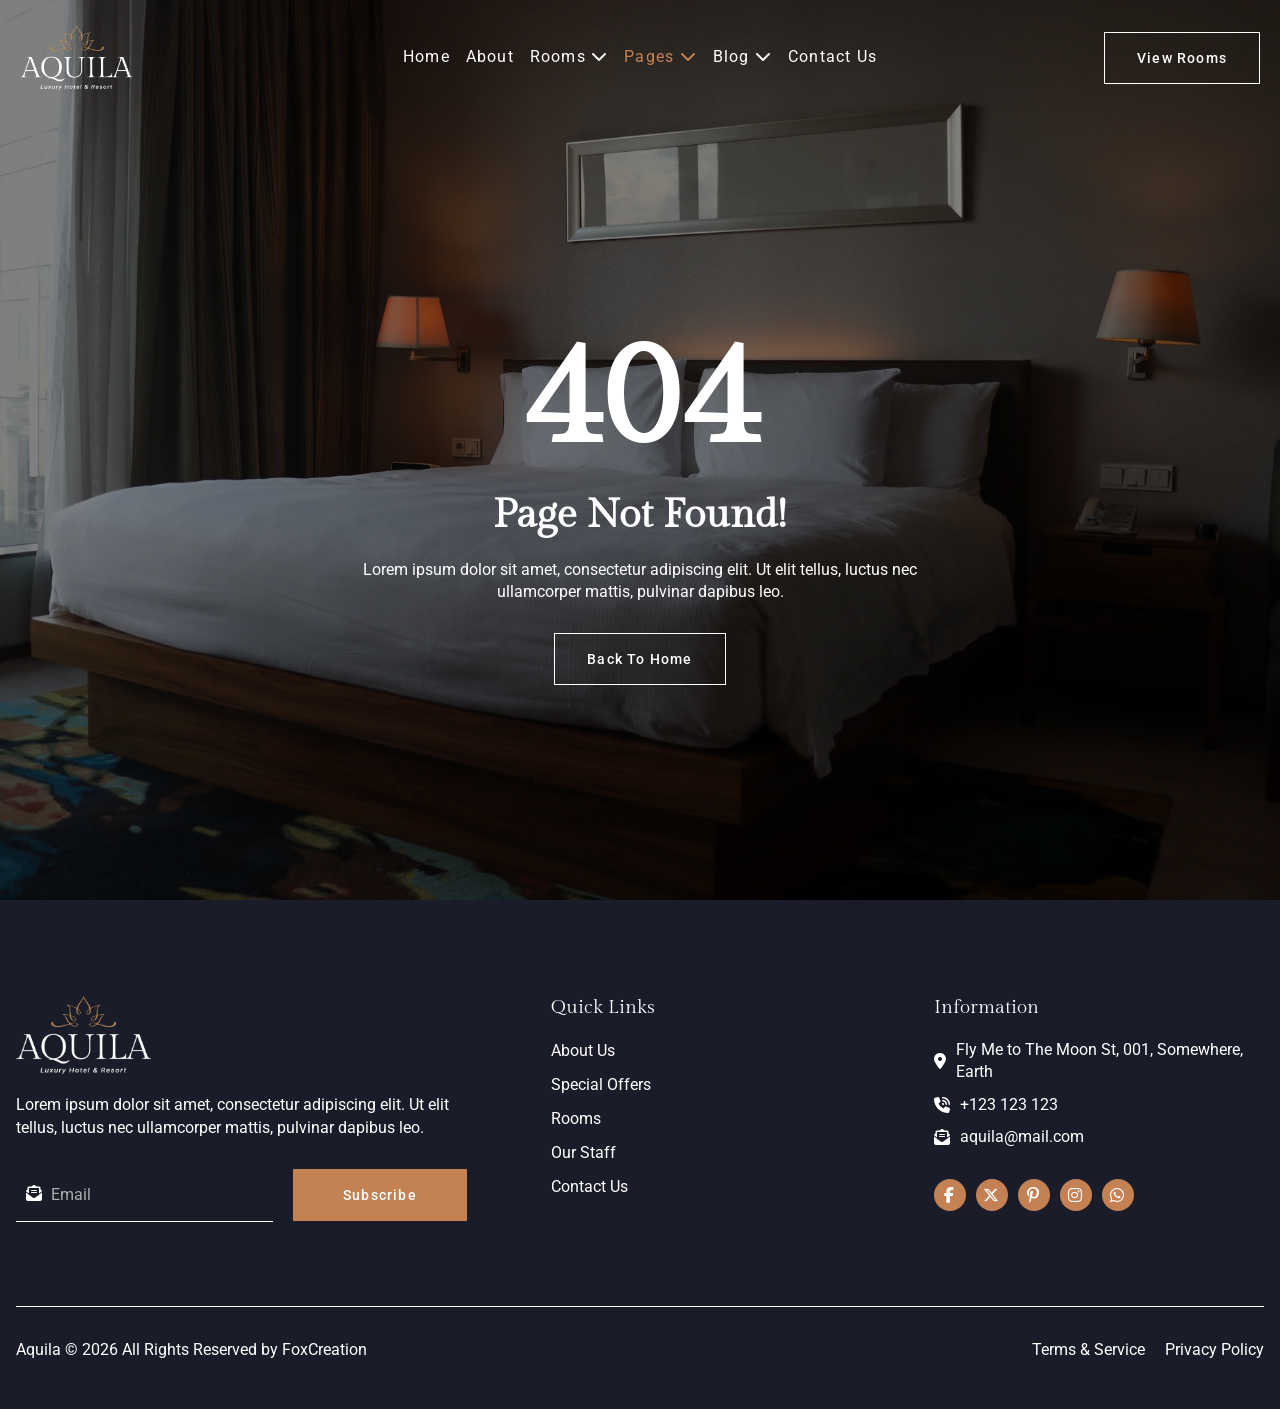
==== 404-page.html @ 5dc143d1 "Initial website baseline" ====
<!DOCTYPE html>
<html lang="en">
<head>
    <meta charset="UTF-8">
    <meta name="viewport" content="width=device-width, initial-scale=1.0">
    <title>404 Page - Aquila - Luxury Hotel & Resort</title>
    <link rel="stylesheet" href="assets/css/main.css">
    <link rel="stylesheet" href="assets/css/responsive.css">
</head>
<body>
    <!-- Header Section -->
    <header>
        <div class="navbar-container">
            <div class="hero-container">
                <nav class="navbar navbar-expand-lg">
                    <div class="navbar-nav-container">
                
                    <!-- Logo Container -->
                    <div class="logo-container">
                        <a class="navbar-brand fw-bold" href="index.html">
                            <img src="assets/images/Logo.webp" alt="Logo" class="img-fluid">
                        </a>
                    </div>
                
                    <!-- Nav Link Container -->
                    <div class="nav-link-container">
                        <div class="collapse navbar-collapse" id="navbarNav">
                            <ul class="navbar-nav mx-auto">
                                <li class="nav-item">
                                    <a class="nav-link" href="index.html">Home</a>
                                </li>
                                <li class="nav-item">
                                    <a class="nav-link" href="about.html">About</a>
                                </li>
                                <li class="nav-item dropdown">
                                    <a class="nav-link dropdown-toggle" href="rooms.html" role="button" data-bs-toggle="dropdown"
                                        aria-expanded="false">
                                        Rooms <i class="fa-solid fa-chevron-down"></i>
                                    </a>
                                    <ul class="dropdown-menu">
                                        <li><a class="dropdown-item" href="rooms.html">Rooms</a></li>
                                        <li><a class="dropdown-item" href="rooms-detail.html">Room Detail</a></li>
                                    </ul>
                                </li>
                                <li class="nav-item dropdown">
                                    <a class="nav-link dropdown-toggle" href="special-offers.html" role="button" data-bs-toggle="dropdown"
                                        aria-expanded="false">
                                        Pages <i class="fa-solid fa-chevron-down"></i>
                                    </a>
                                    <ul class="dropdown-menu">
                                        <li><a class="dropdown-item" href="special-offers.html">Special Offers</a></li>
                                        <li><a class="dropdown-item" href="staff.html">Staff</a></li>
                                        <li><a class="dropdown-item" href="faq.html">FAQs</a></li>
                                        <li><a class="dropdown-item" href="404-page.html">404 Page</a></li>
                                    </ul>
                                </li>
                                <li class="nav-item dropdown">
                                    <a class="nav-link dropdown-toggle" href="blog.html" role="button" data-bs-toggle="dropdown"
                                        aria-expanded="false">
                                        Blog <i class="fa-solid fa-chevron-down"></i>
                                    </a>
                                    <ul class="dropdown-menu">
                                        <li><a class="dropdown-item" href="blog.html">Blog Archive</a></li>
                                        <li><a class="dropdown-item" href="single-post.html">Single Post</a></li>
                                    </ul>
                                </li>
                                <li class="nav-item">
                                    <a class="nav-link" href="contact.html">Contact Us</a>
                                </li>
                            </ul>
                        </div>
                    </div>
            
                    <button class="nav-btn" type="button" data-bs-toggle="collapse" data-bs-target="#navbarNav"
                        aria-controls="navbarNav" aria-expanded="false" aria-label="Toggle navigation">
                        <i class="fa-solid fa-bars-staggered"></i>
                    </button>
                
                    <!-- Navbar Social Container -->
                    <div class="navbar-cta-container">
                        <div>
                            <a href="rooms.html" class="btn btn-outline-primary">View Rooms</a>
                        </div>
                    </div>
                
                    </div>
                </nav>
            </div>
        </div>
    </header>

    <!-- Sidebar Section -->
    <aside>
        <div class="sidebar-overlay"></div>
        <div class="sidebar">
            <div class="sidebar-header">
                <button class="close-btn"><span>X</span></button>
            </div>
            <ul class="sidebar-menu">
                <li><a href="index.html">Home</a></li>
                <li><a href="about.html">About</a></li>
                <li class="sidebar-dropdown">
                    <div class="dropdown-header">
                        <a href="rooms.html">Rooms</a>
                        <button class="sidebar-dropdown-btn"><i class="fa-solid fa-angle-down"></i></button>
                    </div>
                    <ul class="sidebar-dropdown-menu">
                        <li><a href="rooms.html">Rooms</a></li>
                        <li><a href="rooms-detail.html">Room Detail</a></li>
                    </ul>
                </li>         
                        
                <li class="sidebar-dropdown">
                    <div class="dropdown-header">
                        <a href="special-offers.html">Pages</a>
                        <button class="sidebar-dropdown-btn"><i class="fa-solid fa-angle-down"></i></button>
                    </div>
                    <ul class="sidebar-dropdown-menu">
                        <li><a href="special-offers.html">Special Offers</a></li>
                        <li><a href="staff.html">Staff</a></li>
                        <li><a href="faq.html">FAQs</a></li>
                        <li><a href="404-page.html">404 Page</a></li>
                    </ul>
                </li>
                <li class="sidebar-dropdown">
                    <div class="dropdown-header">
                        <a href="blog.html">Blog</a>
                        <button class="sidebar-dropdown-btn"><i class="fa-solid fa-angle-down"></i></button>
                    </div>
                    <ul class="sidebar-dropdown-menu">
                        <li><a href="blog.html">Blog Archive</a></li>
                        <li><a href="single-post.html">Single Post</a></li>
                    </ul>
                </li>
                <li class="below-dropdown"><a href="contact.html">Contact Us</a></li>
            </ul>
        </div>
    </aside>

    <!-- Main Section -->
    <main>
        <!-- Banner 404 Section -->
        <section class="section banner-notfound">
            <div class="hero-container">
                <div class="notfound-content-container">
                    <span class="notfound-content-title">
                        404
                    </span>
                    <h2>Page Not Found!</h2>
                    <p class="notfound-content-description">
                        Lorem ipsum dolor sit amet, consectetur adipiscing elit. Ut elit tellus, luctus nec ullamcorper mattis, pulvinar dapibus leo.
                    </p>
                    <div>
                        <a href="index.html" class="btn btn-outline-primary">
                            Back To Home
                        </a>
                    </div>
                </div>
            </div>
        </section>
    </main>

    <!-- Footer Section -->
    <footer>
        <section class="section footer-container">
            <div class="hero-container">
                <div class="d-flex flex-column gspace-2">
                    <div class="footer-content-grid">
                        <div class="footer-title-container">
                            <div class="image-container footer-logo">
                                <img src="assets/images/Logo.webp" alt="Logo">
                            </div>
                            <p class="accent-primary">Lorem ipsum dolor sit amet, consectetur adipiscing elit. Ut elit tellus, luctus nec ullamcorper mattis, pulvinar dapibus leo.</p>
                            <div id="newsletter-success" class="alert success hidden">
                                <span class="check-icon"><i class="fa-solid fa-2xl fa-check"></i></span>
                                <p class="text-center">Thank you! Form submitted successfully.</p>
                            </div>
                        
                            <div id="newsletter-error" class="alert error hidden">
                                <span class="cross-icon"><i class="fa-solid fa-2xl fa-xmark"></i></span>
                                <p class="text-center">Oops! Form submission failed. Please try again.</p>
                            </div>
                            <form id="newsletter-form" action="https://aquila.foxcreation.net/assets/php/submit-newsletter.php" class="form" method="post">
                                <div class="input-wrapper">
                                    <i class="input-icon fa-solid fa-envelope-open-text"></i>
                                    <input type="email" id="newsletter" placeholder="Email">
                                </div>
                                <button type="submit" class="btn btn-accent btn-white-hover">Subscribe</button>
                            </form>
                        </div>

                        <div class="footer-quick-links-container">
                            <h4>Quick Links</h4>
                            <ul class="footer-list">
                                <li><a href="about.html" class="footer-quick-links">About Us</a></li>
                                <li><a href="special-offers.html" class="footer-quick-links">Special Offers</a></li>
                                <li><a href="rooms.html" class="footer-quick-links">Rooms</a></li>
                                <li><a href="staff.html" class="footer-quick-links">Our Staff</a></li>
                                <li><a href="contact.html" class="footer-quick-links">Contact Us</a></li>
                            </ul>
                        </div>

                        <div class="footer-information-container">
                            <h4>Information</h4>
                            <ul class="footer-list">
                                <li>
                                    <div class="footer-info-item">
                                        <i class="fa-solid fa-location-dot footer-info-icon"></i>
                                        <p class="footer-info-text">Fly Me to The Moon St, 001, Somewhere, Earth</p>
                                    </div>
                                </li>
                                <li>
                                    <div class="footer-info-item">
                                        <i class="fa-solid fa-phone-volume footer-info-icon"></i>
                                        <p class="footer-info-text">+123 123 123</p>
                                    </div>
                                </li>
                                <li>
                                    <div class="footer-info-item">
                                        <i class="fa-solid fa-envelope-open-text footer-info-icon"></i>
                                        <p class="footer-info-text">aquila@mail.com</p>
                                    </div>
                                </li>
                            </ul>
                            <div class="d-flex flex-row align-items-center gspace-1">
                                <a href="https://www.facebook.com" class="footer-icon">
                                    <i class="fa-brands fa-facebook-f"></i>
                                </a>
                                <a href="https://x.com" class="footer-icon">
                                    <i class="fa-brands fa-x-twitter"></i>
                                </a>
                                <a href="https://www.pinterest.com" class="footer-icon">
                                    <i class="fa-brands fa-pinterest-p"></i>
                                </a>
                                <a href="https://www.instagram.com" class="footer-icon">
                                    <i class="fa-brands fa-instagram"></i>
                                </a>
                                <a href="https://www.whatsapp.com" class="footer-icon">
                                    <i class="fa-brands fa-whatsapp"></i>
                                </a>
                            </div>
                        </div>
                    </div>
                    <div class="footer-copyright-container">
                        <span class="copyright-text">
                            Aquila © <span id="copyright-year"></span> All Rights Reserved by FoxCreation
                        </span>
                        <div class="d-flex flex-row gspace-2 align-items-center justify-content-end">
                            <a href="contact.html" class="legalink-text">
                                Terms & Service
                            </a>
                            <a href="contact.html" class="legalink-text">
                                Privacy Policy
                            </a>
                        </div>
                    </div>
                </div>
            </div>
        </section>
    </footer>

    <!-- Script -->
    <script src="assets/js/vendor/jquery.min.js"></script>
    <script src="assets/js/vendor/bootstrap.bundle.min.js"></script>
    <script src="assets/js/vendor/flatpickr.min.js"></script>
    <script src="assets/js/vendor/swiper-bundle.min.js"></script>
    <script src="assets/js/vendor/odometer.js"></script>
    <script src="assets/js/vendor/isotope.pkgd.min.js"></script>
    <script src="assets/js/vendor/fslightbox.js"></script>
    <script src="assets/js/submit-form.js"></script>
    <script src="assets/js/swiper-script.js"></script>
    <script src="assets/js/swiper-script.js"></script>
    <script src="assets/js/script.js"></script>
</body>
</html>
---- assets/css/main.css ----
/*==============================================================================
[Master Stylesheet]

Project:        Aquila - Luxury Hotel & Resort
Version:        1.0
Primary use:    Main Website Stylesheet
Description:    Aquila is a modern and elegant HTML5 Bootstrap template specially designed for luxury hotels, resorts, and hospitality businesses.
                It is perfectly suitable for hotels, beachfront resorts, villas, boutique hotels, holiday accommodations, spa & wellness resorts, travel lodges, and premium hospitality services.
==============================================================================*/

/*==============================================================================
[Table of Contents]

/* 01. Import Vendor
/* 02. Keyframes Animation
/* 03. Global Settings
/* 04. Base Style
/* 05. Base Section
/* 06. Hero Container
/* 07. Button Style
/* 08. Card Style
/* 09. Color Style
/* 10. Image Style
/* 11. Header Style
/* 12. Sidebar Style
/* 13. Footer Style
/* 14. Form Style
/* 15. Heading Style
/* 16. Banner Style
/* 17. About Style
/* 18. Service Style
/* 19. Rooms Style
/* 20. Booking CTA Style
/* 21. Offering Style
/* 22. Rating Style
/* 23. Gallery Style
/* 24. FAQs Style
/* 25. Testimonial Style
/* 26. Team Style
/* 27. Notfound Style
/* 28. Blog Post Style
/* 29. Contact Style
/* 30. Accordion Style
/* 31. Icon Style
/* 32. Animation Style
/* 33. Custom List Style
/* 34. Map Style
/* 35. Spacing Style

==============================================================================*/

/*==============================================================================
[Color Glossary]

Primary Colors:
    --primary: #FFFFFF              (White - Used for: text on dark backgrounds, cards, headers)
    --secondary: #000000            (Black - Used for: headings, text, primary elements)
    
Accent Colors:
    --accent-color: #C38154         (Copper Rose - Used for: buttons, icons, highlights, hover states)
    --accent-color-2: #1B1C29       (Dark Navy - Used for: dark sections, overlays, premium feel)
    --accent-color-3: #ADADAD       (Gray - Used for: borders, disabled states, subtle elements)
    --accent-color-4: #ECECEC       (Light Gray - Used for: backgrounds, separators, input borders)
    --accent-color-transparent: #FFFFFF00   (Transparent - Used for: initial states, overlays)
    
Text Colors:
    --text-color: #282828           (Dark Gray - Used for: body text, descriptions, paragraphs)
    
Overlay Colors:
    --accent-sidebar-overlay: #33333380     (Dark with opacity - Used for: sidebar overlay, modal backgrounds)

Usage Examples:
    - Hero sections: --secondary background with --primary text
    - Content sections: --primary background with --text-color text
    - Buttons: --accent-color background with --primary text
    - Cards: --primary background with --secondary headings
    - Dark sections: --accent-color-2 background with --primary text
    - Icons: --accent-color for primary icons
    - Borders: --accent-color-4 for light borders
    
Color Combinations:
    - Luxury Feel: --accent-color-2 + --accent-color + --primary
    - Clean & Modern: --primary + --secondary + --accent-color
    - Premium Dark: --accent-color-2 + --accent-color
    - Light & Airy: --primary + --accent-color-4 + --text-color

==============================================================================*/

/*==============================================================================
[Typography System]

Font Families:
    --font-family-1: "Gilda Display", sans-serif      (Used for: headings, titles, elegant text)
    --font-family-2: "Roboto", sans-serif             (Used for: body text, paragraphs, UI elements)

Heading Scale:
    h1: 3rem (48px)         - Weight: 600 - Line Height: 1.2em - Usage: Main page titles, hero headings
    h2: 2.5rem (40px)       - Weight: 600 - Line Height: 1.2em - Usage: Section titles, major headings
    h3: 1.5rem (24px)       - Weight: 500 - Line Height: 1.2em - Usage: Card titles, subsection headings
    h4: 1.2rem (19.2px)     - Weight: 500 - Line Height: 1.2em - Usage: Content headings, service titles
    h5: 1.125rem (18px)     - Weight: 500 - Line Height: 1.2em - Usage: Small headings, labels
    h6: 0.938rem (15px)     - Weight: 500 - Line Height: 1.2em - Usage: Minor headings, captions

Body Text:
    p: 1rem (16px)          - Weight: 400 - Line Height: 1.4em - Color: --text-color

Links & Buttons:
    a, button: 0.875rem (14px) - Weight: 500 - Letter Spacing: 1.2px - Transform: capitalize

Font Weight Scale:
    400 - Regular (Body text, descriptions)
    500 - Medium (Headings, important text)
    600 - Semi-Bold (Main titles, emphasis)

Usage Guidelines:
    - Use Gilda Display for all headings to maintain elegant, luxury feel
    - Use Roboto for all body text and UI elements for readability
    - Maintain consistent letter-spacing (1.2px) for buttons and links
    - Keep line-height at 1.2em for headings, 1.4-1.6em for body text

==============================================================================*/

/*==============================================================================
[Animation System]

Animation Variables:
    --animation-normal: 1.25s       (Used for: standard transitions, hover effects)
    --animation-slow: 2s            (Used for: slow reveals, large elements)
    --animation-fast: 0.75s         (Used for: quick interactions, button feedback)

Standard Transitions:
    - Buttons: all 0.3s ease
    - Images: transform 0.5s ease
    - Cards: all 0.3s ease, box-shadow 0.3s ease
    - Overlays: opacity 0.3s ease

Animation Classes:
    .animation-box                    - Initial state for scroll animations

Keyframe Animations:
    @keyframes load                 - Progress bar animation
    @keyframes ripple               - Ripple effect for interactive elements
    @keyframes fadeRoom             - Fade in animation for room listings
    @keyframes fade-in             - Fade in animation for interactive elements
    @keyframes fade-up             - Fade uo animation for interactive elements
    @keyframes fade-down             - Fade down animation for interactive elements
    @keyframes fade-left             - Fade keft animation for interactive elements
    @keyframes fade-ritght             - Fade right animation for interactive elements

Usage Guidelines:
    - Use 0.3s for most hover/focus states
    - Use 0.5s for image zoom effects
    - Use animation variables for consistent timing
    - Apply ease timing function for smooth transitions

==============================================================================*/

/*==============================================================================
[Typography Guide]

Font Families:
    --font-family-heading: "Marcellus", sans-serif
        Usage: All headings (h1-h6), buttons, navigation
    
    --font-family-text: "Catamaran", sans-serif
        Usage: Body text, paragraphs, descriptions
    
    --font-family-highlight: "Playfair Display", sans-serif
        Usage: Decorative text, special highlights

Heading Sizes (Desktop):
    h1: 84px / 1em line-height / 600 weight
    h2: 54px / 1em line-height / 500 weight
    h3: 28px / 1em line-height / 500 weight
    h4: 22px / 1em line-height / 500 weight
    h5: 20px / 1em line-height / 600 weight
    h6: 16px / 1em line-height / 500 weight (uppercase)

Body Text:
    p: 16px / 1.4em line-height / 400 weight
    
Links & Buttons:
    a, button, .btn: 16px / 1em line-height / 400 weight (uppercase)

Notes:
    - All headings use Marcellus font family
    - Body text uses Catamaran font family
    - Line heights are optimized for readability
    - Heading sizes decrease by approximately 0.3-0.4em per level
==============================================================================*/

/*==============================================================================
[Animation Timing]

This section contains global variables for controlling animation duration
and delay. Use these variables to keep animation timing consistent across
the project and easy to adjust from a single place.

--anim-duration-fast   : Fast animation duration (for micro-interactions).
--anim-duration-normal : Standard animation duration (default transition).
--anim-duration-slow   : Slow animation duration (dramatic effects / entrances).

--anim-delay-none : No delay before the animation starts.
--anim-delay-sm   : Short delay before the animation runs.
--anim-delay-md   : Medium delay for staggered or sequential effects.

--anim-duration-fast: 0.8s;
--anim-duration-normal: 1.1s;
--anim-duration-slow: 1.6s;

--anim-delay-none: 0s;
--anim-delay-sm: 0.25s;
--anim-delay-md: 0.45s;

==============================================================================*/

/* === 01. Import Vendor  === */

@import url('fonts.css');
@import url('vendor/bootstrap.min.css');
@import url('vendor/fontawesome.css');
@import url('vendor/brands.css');
@import url('vendor/regular.css');
@import url('vendor/solid.css');
@import url('vendor/odometer-theme-default.css');
@import url('vendor/flatpickr.min.css');
@import url('vendor/swiper-bundle.min.css');

/* === 02. Keyframes Animation === */

@property --progress {
    syntax: '<integer>';
    inherits: true;
    initial-value: 0;
}

@keyframes load {
    to {
        --progress: var(var(--value))
    }
}

@keyframes ripple {
    from {
        opacity: 1;
        transform: scale3d(1, 1, 1);
        transform-origin: center;
        border-width: 0px;
    }

    to {
        opacity: 0;
        transform: scale3d(1.7, 1.7, 1.8);
        transform-origin: center;
        border-width: 13px;
    }
}

@media (prefers-reduced-motion: reduce) {
    .animation-box { 
        animation: none !important;
        opacity: 1 !important; 
        transform: none !important; 
    }
}

@keyframes fadeRoom{
    from{ opacity: 0; transform: translateY(10px); }
    to{ opacity: 1; transform: translateY(0); }
}

/* keyframes Animation */
@keyframes fade-in   { 
    from {opacity:0;} to {opacity:1;} 
}
@keyframes fade-up   { 
    from {opacity:0; transform:translateY(80px);} to {opacity:1; transform:translateY(0);} 
}
@keyframes fade-down { 
    from {opacity:0; transform:translateY(-80px);} to {opacity:1; transform:translateY(0);} 
}
@keyframes fade-left { 
    from {opacity:0; transform:translateX(-120px);} to {opacity:1; transform:translateX(0);} 
}
@keyframes fade-right{ 
    from {opacity:0; transform:translateX(120px);} to {opacity:1; transform:translateX(0);} 
}

/* === 03. Global Settings === */

:root{
    /* Color Variable */
    --primary: #FFFFFF;
    --secondary: #000000;
    --text-color: #282828;
    --accent-color: #C38154;
    --accent-color-2: #1B1C29;
    --accent-color-3: #ADADAD;
    --accent-color-4: #ECECEC;
    --accent-color-transparent: #FFFFFF00;
    --accent-sidebar-overlay: #33333380;
    /* Font Variable */
    --font-family-1: "Gilda Display", sans-serif;
    --font-family-2: "Roboto", sans-serif;

    /* Animation Duration Preset */
    --anim-duration-fast: 0.8s;
    --anim-duration-normal: 1.1s;
    --anim-duration-slow: 1.6s;

    /* Animation Delay Preset */
    --anim-delay-none: 0s;
    --anim-delay-sm: 0.25s;
    --anim-delay-md: 0.45s;
}

/* === 04. Base Style === */

body{
    font-family: var(--font-family-2);
    color: var(--secondary);
}

h1{
    font-family: var(--font-family-1);
    font-size: 3rem;
    font-weight: 600;
    text-transform: capitalize;
    line-height: 1.2em;
}

h2{
    font-family: var(--font-family-1);
    font-size: 2.5rem;
    font-weight: 600;
    text-transform: capitalize;
    line-height: 1.2em;
}

h3{
    font-family: var(--font-family-1);
    font-size: 1.5rem;
    font-weight: 500;
    line-height: 1.2em;
}

h4{
    font-family: var(--font-family-1);
    font-size: 1.2rem;
    font-weight: 500;
    line-height: 1.2em;
}

h5{
    font-family: var(--font-family-1);
    font-size: 1.125rem;
    font-weight: 500;
    line-height: 1.2em;
}

h6{
    font-size: 0.938rem;
    font-weight: 500;
    line-height: 1.2em;
}

h1, h2, h3, h4, h5, h6{
    font-family: var(--font-family-1);
    margin-bottom: 0px;
}

p{
    font-family: var(--font-family-2);
    font-size: 1rem;
    font-weight: 400;
    line-height: 1.4em;
    margin-bottom: 10px;
    color: var(--text-color);
}

button, a{
    font-size: 0.875rem;
    font-weight: 500;
    line-height: 1em;
    text-transform: capitalize;
    letter-spacing: 1.2px;
    text-decoration: none;
}

ul{
    list-style: none;
}

/* === 05. Base Section === */

.section{
    padding: 6em 1em 3em 1em;
}

.section-py-medium{
    padding: 3em 1em 3em 1em;
}

.section-pb-large{
    padding: 3em 1em 6em 1em;
}

.section-py-large{
    padding: 6em 1em 6em 1em;
}

.section-content-spacer{
    height: 14px;
}
/* === 06. Hero Container === */

.hero-container{
    max-width: 1280px;
    margin-left: auto;
    margin-right: auto;
    width: 100%;
}

/* === 07. Button Style === */

.btn{
    font-size: 0.875rem;
    font-weight: 500;
    text-transform: capitalize;
    line-height: 1em;
    letter-spacing: 1.2px;
    font-family: var(--font-family-2);
    border-radius: 0px;
    padding: 18px 32px 18px 32px;
    transition: all 0.3s;
}

.btn-accent{
    border: solid 1px var(--accent-color);
    color: var(--primary);
    background-color: var(--accent-color);
}

.btn-accent:hover{
    border: solid 1px var(--secondary);
    color: var(--primary);
    background-color: var(--secondary);
}

.btn-accent.btn-white-hover:hover{
    background-color: var(--primary);
    color: var(--secondary);
    border: solid 1px var(--primary);
}

.btn-outline-primary{
    border: solid 1px var(--primary);
    color: var(--primary);
    background-color: var(--accent-color-transparent);
}

.btn-outline-primary:hover{
    border: solid 1px var(--primary);
    color: var(--secondary);
    background-color: var(--primary);
}

.btn-outline-rounded{
    border: 1px solid var(--primary);
    background-color: transparent;
    color: var(--primary);
    padding: 20px 20px 20px 20px;
    border-radius: 50%;
    font-size: 1.25rem;
}

.btn-outline-rounded:hover{
    border: 1px solid var(--primary);
    color: var(--primary);
}

/* === 08. Card Style === */

.card{
    border-radius: 0px;
}

.card-service{
    display: flex;
    flex-direction: column;
    border: none;
    background-color: var(--primary);
    padding: 20px 20px 20px 20px;
    transition: all 0.6s ease;
    width: 100%;
    height: 100%;
    position: relative;
    overflow: hidden;
    z-index: 1;
}

.card-service::before{
    content: "";
    position: absolute;
    top: 0;
    left: -101%;
    height: 100%;
    width: 100%;
    background-size: 101% 101%;
    -webkit-transition: all .6s ease;
    transition: all .6s ease;
}

.card-service:hover{
    background-color: var(--accent-color);
}

.card-service:hover::before{
    left: 0;
}

.card-service i{
    font-size: 40px;
    color: var(--accent-color);
    margin-bottom: 13px;
}

.card-service:hover i{
    color: var(--primary);
}

.card-service:hover h4{
    color: var(--primary);
}

.card-reservation{
    background-color: var(--accent-color-2);
    color: var(--primary);
    display: flex;
    flex-direction: column;
    gap: 20px 20px;
    padding: 2em 2em 2em 2em;
}

.card-faq-info{
    width: 30%;
    height: 100%;
    background-color: var(--accent-color-2);
    color: var(--primary);
    display: flex;
    flex-direction: column;
    gap: 20px 20px;
    padding: 2em 2em 2em 2em;
}

.card-contact-form{
    background-color: var(--accent-color-2);
    color: var(--primary);
    padding: 2em 2em 2em 2em;
    display: flex;
    flex-direction: column;
    gap: 20px 20px;
}

/* === 09. Color Style === */

.bg-accent-color-2{
    background-color: var(--accent-color-2);
}

.accent-primary{
    color: var(--primary);
}

.accent-color{
    color: var(--accent-color);
}

/* === 10. Image Style === */

.image-container{
    position: relative;
    z-index: 1;
}

.image-container img{
    max-width: 100%;
    height: auto;
    object-fit: cover;
    object-position: center center;
}

.image-container .about-content-container{
    display: flex;
    flex-direction: column;
    gap: 20px;
}

.image-container .about-img{
    width: 100%;
    height: 875px;
}

.image-container .signature-img{
    width: 30%;
    max-width: 100%;
    height: auto;
}

.about-philosophy-image{
    display: flex;
    flex-direction: column;
    justify-content: center;
}

.about-philosophy-image img{
    width: 800px;
    height: 550px;
    margin-left: auto;
    margin-right: auto;
}

.about-value-image{
    display: flex;
    flex-direction: column;
    justify-content: center;
}

.about-value-image img{
    width: 800px;
    height: 550px;
    margin-left: auto;
    margin-right: auto;
}

.room-image,
.room-detail {
    display: none;
    animation: fadeRoom 0.3s ease;
}

.room-image.active,
.room-detail.active {
    display: block;
}

.room-image img{
    width: 100%;
    height: 550px;
}

.room-detail-image img{
    width: 100%;
}

.gallery-image{
    position: relative;
    overflow: hidden;
    background-color: var(--secondary);
}

.gallery-image img{
    width: 100%;
    aspect-ratio: auto 800 / 422;
    height: 300px;
    opacity: 1;
    transition: 0.5s ease;
}

.gallery-image:hover img{
    opacity: 0.7;
}

.gallery-image.gallery-image-tall img{
    height: 620px;
}

.gallery-image.gallery-image-half-tall img{
    height: 400px;
}

.gallery-image.gallery-image-short img{
    height: 200px;
}

.gallery-image.gallery-image-short-wide img{
    width: 800px;
}

.testimonial-image img{
    width: 60px;
    height: auto;
    border-radius: 50%;
}

.blog-image img{
    height: 300px;
}

.post-image img{
    width: 100%;
    height: 400px;
}

.footer-logo img{
    max-width: 30%;
}

/* === 11. Header Style === */

.navbar-container {
    padding: 20px 20px 0px 20px;
    position: absolute;
    top: 0;
    left: 50%;
    width: 100%;
    transform: translateX(-50%);
    z-index: 10;
}

.navbar{
    background-color: transparent;
    border-radius: 20px 20px 20px 20px;
    position: relative;
    padding: 0px;
    z-index: 1;
}

.navbar-nav-container{
    display: flex;
    flex-direction: row;
    align-items: center;
    justify-content: space-between;
    width: 100%;
}

.navbar-nav{
    flex-wrap: wrap;
    justify-content: center;
}

.navbar .logo-container{
    width: 15%;
    display: flex;
    flex-direction: column;
    justify-content: center;
}

.navbar .logo-container img{
    max-width: 70%;
}

.navbar .nav-link-container{
    width: 75%;
    display: flex;
    flex-direction: column;
    justify-content: center;
    align-items: center;
}

.nav-link{
    font-family: var(--font-family-2);
    font-size: 1rem;
    font-weight: 400;
    line-height: 1.4em;
    text-transform: capitalize;
    color: var(--primary);
    padding: 15px 15px 15px 15px;
}

.nav-link:hover{
    color: var(--accent-color);
}

.nav-link:focus,
.nav-link.active,
.navbar-nav .nav-link.show{
    color: var(--accent-color) !important;
}

.dropdown-menu {
    background-color: var(--primary);
    color: var(--secondary);
    border-radius: 0;
    border: none;
    padding: 10px 0px 10px 0px;
    overflow: hidden;
    margin-top: 1.125em !important;
    border-radius: 0px;
    min-width: 240px;
    -webkit-box-shadow: 0 10px 30px 0 rgba(45, 45, 45, .2);
    box-shadow: 0 10px 30px 0 rgba(45, 45, 45, .2);
}

.dropdown-item{
    background-color: var(--primary);
    font-family: var(--font-family-2);
    font-size: 1rem;
    font-weight: 400;
    line-height: 1.4em;
    text-transform: capitalize;
    color: var(--secondary);
    transition: all 300ms;
    padding: 15px 30px 15px 30px;
}

.dropdown-item:hover,
.dropdown-item.active{
    background-color: var(--primary);
    color: var(--accent-color);
}

.dropdown-toggle::after {
    display: none !important;
}

.navbar-cta-container{
    width: 15%;
    display: flex;
    flex-direction: column;
    justify-content: center;
    align-items: flex-end;
}

.nav-btn{
    display: none;
    padding: 16px 16px;
    background-color: var(--accent-color);
    color: var(--primary);
    box-shadow: none;
    transition: all 300ms ease;
    border: none;
    border-radius: 0px 0px 0px 0px;
    box-shadow: none;
    font-size: 18px;
}

.nav-btn:hover{
    background-color: var(--primary);
    color: var(--accent-color);
}

/* === 12. Sidebar Style === */


.sidebar-overlay{
    position: fixed;
    top: 0;
    left: -100%;
    width: 100%;
    height: 100vh;
    background: var(--accent-sidebar-overlay);
    transition: left 0.4s ease-in-out;
    z-index: 10;
}

.sidebar-overlay.active{
    left: 0;
}

.sidebar {
    position: fixed;
    top: 0;
    left: -300px;
    width: 300px;
    height: 100%;
    background: var(--primary);
    color: var(--secondary);
    transition: transform 0.4s ease-in-out;
    z-index: 1000;
    overflow-y: auto;
    max-height: 100vh;
    padding: 0px 16px 0px 5px;
}

.sidebar.active{
    transform: translateX(300px);
}

.sidebar-header {
    display: flex;
    justify-content: flex-end;
    align-items: center;
    padding: 20px 20px 20px 20px;
}

.sidebar-header .logo {
    width: 75%;
}

.close-btn {
    display: inline-block;
    justify-content: center;
    background-color: var(--accent-color);
    border-radius: 8px 8px 8px 8px;
    color: var(--primary);
    font-weight: 600;
    position: relative;
    font-family: var(--font-family-2);
    font-size: 1rem;
    font-weight: 400;
    line-height: 1.4em;
    cursor: pointer;
    padding: 8px 18px;
    transition: all 300ms;
    border: none;
    outline: none;
}

.close-btn:hover{
    background-color: var(--primary);
    color: var(--accent-color);
}

.sidebar-menu {
    list-style: none;
    padding: 0;
    margin-top: 20px;
}

.sidebar-menu li {
    padding: 10px 15px 10px 15px;
}

.sidebar-menu a {
    color: var(--secondary);
    text-decoration: none;
    display: block;
    border-radius: 5px;
    transition: 0.3s;
    font-family: var(--font-family-2);
    text-transform: capitalize;
    font-size: 1rem;
    font-weight: 400;
    line-height: 1.4em;
    letter-spacing: normal;
    letter-spacing: 0px;
}

.sidebar-menu a:hover,
.sidebar-menu a.active,
.sidebar-menu a:focus {
    color: var(--accent-color);
}

.sidebar-dropdown .dropdown-header {
    display: flex;
    justify-content: flex-start;
    align-items: center;
}

.sidebar-dropdown-btn {
    background: none;
    border: none;
    color: var(--secondary);
    font-size: 1rem;
    cursor: pointer;
    padding: 3px 15px;
    transition: transform 0.3s ease;

}
.sidebar-dropdown-btn:hover {
    color: var(--accent-color);
}

.sidebar-dropdown-menu {
    list-style: none;
    padding-left: 20px;
    max-height: 0;
    overflow: hidden;
    transition: max-height 0.3s ease-in-out, padding 0.3s ease-in-out;
    padding-top: 0;
    padding-bottom: 0;
}

.sidebar-dropdown-menu.active {
    max-height: 100%;
    padding-top: 10px;
    padding-bottom: 10px;
}
.below-dropdown {
    transition: margin-top 0.1s ease-in-out;
    margin-top: 0px;
}

.sidebar::-webkit-scrollbar {
    width: 5px;
}

.sidebar::-webkit-scrollbar-thumb {
    background: gray;
    border-radius: 5px;
}

/* === 13. Footer Style === */

.footer-container{
    background-color: var(--accent-color-2);
    color: var(--primary);
    padding: 6em 1em 3em 1em;
}

.footer-content-grid{
    display: grid;
    grid-template-columns: 0.4fr 0.3fr 0.3fr;
    gap: 20px;
    padding: 0em 0em 4em 0em;
}

.footer-title-container{
    display: flex;
    flex-direction: column;
    gap: 20px 20px;
    padding: 0em 2em 0em 0em;
}

.footer-list{
    padding: 0;
    margin: 0;
    list-style: none;
}

.footer-list li{
    margin-bottom: 10px;
}

.footer-quick-links-container{
    display: flex;
    flex-direction: column;
    gap: 20px 20px;
    padding: 0em 2em 0em 2em;
}

.footer-quick-links{
    font-size: 1rem;
    font-weight: 400;
    line-height: 1.4em;
    letter-spacing: normal;
    color: var(--primary);
    transition: all 0.3s ease;
}

.footer-quick-links:hover{
    color: var(--accent-color);
}

.footer-information-container{
    display: flex;
    flex-direction: column;
    gap: 20px 20px;
    padding: 0em 0em 0em 2em;
}

.footer-info-item{
    display: flex;
    flex-direction: row;
    gap: 10px 10px;
    align-items: center;
}

.footer-info-icon,
.footer-info-text{
    color: var(--primary);
    margin: 0px;
}

.footer-copyright-container{
    display: flex;
    flex-direction: row;
    align-items: center;
    gap: 20px 20px;
    justify-content: space-between;
    padding: 2em 0em 0em 0em;
    border-top: 1px solid var(--primary);
}

.copyright-text{
    font-size: 1rem;
    font-weight: 400;
    line-height: 1.4em;
    color: var(--primary);
}

.legalink-text{
    font-size: 1rem;
    font-weight: 400;
    line-height: 1.4em;
    color: var(--primary);
    letter-spacing: normal;
}

/* === 14. Form Style === */

.form{
    display: flex;
    flex-direction: column;
    gap: 20px 20px;
}

.form input,
.form textarea{
    width: 100%;
    padding: 14px 0px;
    border: none;
    outline: none;
    box-shadow: none;
    border-radius: 0;
    border-bottom: solid 1px var(--primary);
    color: var(--primary);
    background-color: transparent;
}

.form input:focus, 
.form textarea:focus{
    outline: none;
    box-shadow: none;
    background-color: transparent;
    border-bottom: solid 1px var(--accent-color);
}

.form input::placeholder,
.form textarea::placeholder{
    color: var(--accent-color-3);
    font-size: 1rem;
    font-weight: 400;
    line-height: 1.4em;
}

.form input:autofill,
.form input:autofill:focus {
    color: var(--primary);
    transition: background-color 5000s ease-in-out;
    -webkit-text-fill-color: var(--primary);
}

.form .input-wrapper {
    width: 100%;
    display: flex;
    flex-direction: row;
    position: relative;
    align-items: center;
    display: flex;
    flex-direction: row;
}

.form .input-wrapper .input-icon {
    color: var(--primary);
    position: absolute;
    left: 10px;
    top: 16px;
    transform: none;
}

.form .input-wrapper input,
.form .input-wrapper textarea{
    padding-left: 35px
}

.form .dropdown-container {
    position: relative;
    width: 100%;
}

.form .dropdown-select {
    background-color: transparent;
    border: none;
    border-radius: 0;
    color: var(--accent-color-3);
    border-bottom: solid 1px var(--primary);
    outline: none;
    padding: 14px 0px 14px 14px;
    font-size: 16px;
    line-height: 1.4em;
    width: 100%;
    position: relative;
    display: flex;
    flex-direction: row;
    justify-content: space-between;
    gap: 20px 20px;
    z-index: 2;
}

.form .dropdown-select:focus{
    border-bottom: solid 1px var(--accent-color);
}

.form .dropdown-select i{
    color: var(--primary);
    fill: var(--primary);
}

.form .dropdown-list {
    display: none;
    position: absolute;
    top: 100%;
    left: 0;
    right: 0;
    background-color: transparent;
    border: none;
    border-radius: 0;
    z-index: 10;
    margin-top: 5px;
    max-height: 200px;
    overflow-y: auto;
}

.form .dropdown-container.active .dropdown-list {
    display: block;
  }

.form .dropdown-option {
    background-color: var(--primary);
    padding: 15px 15px 15px 15px;
    border-color: var(--secondary);
    color: var(--secondary);
    border-radius: 0;
    cursor: pointer;
    font-size: 1rem;
    transition: background-color 0.2s, color 0.2s;
}

.form .dropdown-option:hover {
    background-color: var(--accent-color);
    color: var(--primary);
}

.form .dropdown-option.selected {
    background-color:var(--accent-color); 
    color: var(--primary);
}

#newsletter-form{
    display: flex;
    flex-direction: row;
    align-items: center;
    gap: 20px 20px;
}

#newsletter-form .input-wrapper{
    width: 60%;
}

#newsletter-form .btn{
    width: 40%;
}

.error-border {
    border: 1px solid red !important;
  }

.success {
    color: var(--accent-color-3);
}
  
.error {
    color: var(--accent-color-3);
}  
  
.check-icon,
.cross-icon {
    font-size: 20px;
    margin-right: 10px;
}

.alert {
    display: flex;
    flex-direction: column;
    align-items: center;
    padding: 2em;
    border-radius: 6px;
    margin-bottom: 15px;
    border: 1px solid var(--secondary);
    background-color: var(--primary);
    color: var(--secondary);
}

.hidden{
    display: none;
}

/* === 15. Heading Style === */

.banner-home-title{
    font-size: 5rem;
    font-weight: 600;
    text-transform: capitalize;
    line-height: 1.2em;
}

.banner-home-subtitle{
    font-family: var(--font-family-1);
    font-size: 3rem;
    font-weight: 600;
    text-transform: capitalize;
    line-height: 1.2em;
}

.heading-content-container{
    display: flex;
    flex-direction: column;
    gap: 20px 20px;
}

.heading-content-container.heading-center{
    align-items: center;
    text-align: center;
}

.heading-content-container.heading-center .heading-excerpt{
    max-width: 75%;
    text-align: center;
}

.sub-heading-icon{
    width: 48px;
    height: 48px;
    display: flex;
    align-items: center;
    justify-content: center;
}

.sub-heading-icon svg{
    max-width: 100%;
    height: auto;
    display: block;
    color: var(--accent-color);
    fill: var(--accent-color);
}

.sub-heading{
    font-family: var(--font-family-2);
    font-size: 0.938rem;
    font-weight: 500;
    line-height: 1.2em;
    color: var(--accent-color);
}

.sub-heading.accent-primary{
    color: var(--primary);
}

.sub-heading-icon.accent-primary svg{
    color: var(--primary);
    fill: var(--primary);
}

/* === 16. Banner Style === */

.banner-home{
    padding: 13em 1em 6em 1em;
    display: flex;
    flex-direction: row;
    min-height: 900px;
    align-items: flex-end;
    background-image: url('../images/silhouette-coconut-palm-tree-around-swimming-pool-2024-09-18-06-35-19-utc_result.webp');
    background-size: cover;
    background-position: center center;
    background-repeat: no-repeat;
    position: relative;
    overflow: hidden;
    z-index: 1;
}

.banner-home::before{
    content: '';
    position: absolute;
    background-color: var(--secondary);
    opacity: 0.5;
    top: 0;
    left: 0;
    width: 100%;
    height: 100%;
    z-index: -1;
}

.banner-inner{
    padding: 13em 1em 6em 1em;
    background-image: url('../images/tidy-and-cozy-bedroom-2023-11-27-04-52-13-utc_result.webp');
    background-position: center center;
    background-repeat: no-repeat;
    background-size: cover;
    position: relative;
    z-index: 1;
}

.banner-inner::before{
    content: '';
    position: absolute;
    top: 0;
    left: 0;
    width: 100%;
    height: 100%;
    background-color: var(--secondary);
    opacity: 0.5;
    z-index: 1;
}

.booking-cta-banner{
    background-attachment: fixed;
    display: flex;
    flex-direction: column;
    min-height: 850px;
    justify-content: center;
    align-items: center;
    text-align: center;
    background-image: url('../images/interior-of-modern-hotel-reception-2023-11-27-04-55-32-utc_result-1024x700.webp');
    background-size: cover;
    background-position: center center;
    background-repeat: no-repeat;
    position: relative;
    overflow: hidden;
    z-index: 1;
}

.booking-cta-banner::before{
    content: '';
    position: absolute;
    top: 0;
    left: 0;
    background-color: var(--secondary);
    opacity: 0.5;
    width: 100%;
    height: 100%;
    z-index: -1;
}

.testimonial-banner{
    background-attachment: fixed;
    background-image: url('../images/stylish-bedroom-interior-in-natural-boho-style-2023-11-27-04-51-59-utc_result.webp');
    background-position: center center;
    background-repeat: no-repeat;
    background-size: cover;
    position: relative;
    overflow: hidden;
    z-index: 1;
}

.testimonial-banner::before{
    content: '';
    position: absolute;
    background-color: var(--secondary);
    opacity: 0.5;
    inset: 0;
    width: 100%;
    height: 100%;
    z-index: -1;
}

.banner-notfound{
    background-image: url('../images/tidy-and-cozy-bedroom-2023-11-27-04-52-13-utc_result.webp');
    background-position: center center;
    background-repeat: no-repeat;
    background-size: cover;
    position: relative;
    padding: 13em 1em 6em 1em;
    min-height: 900px;
    z-index: 1;
    display: flex;
    flex-direction: column;
    align-items: center;
    justify-content: center;
}

.banner-notfound::before{
    content: '';
    position: absolute;
    background-color: var(--secondary);
    opacity: 0.5;
    inset: 0;
    width: 100%;
    height: 100%;
    z-index: -1;
}

/* Banner Home Style */

.banner-home-content{
    display: flex;
    flex-direction: row;
    gap: 20px 20px;
    position: relative;
    z-index: 3;
}

.banner-home-title-container{
    width: 60%;
    display: flex;
    flex-direction: column;
    gap: 20px 20px;
    padding: 0em 2em 0em 0em;
}

.banner-home-cta-container{
    width: 40%;
    height: auto;
    display: flex;
    flex-direction: column;
    justify-content: flex-end;
    align-items: flex-end;
}

/* Banner Inner Style */

.banner-inner-container{
    width: 70%;
    position: relative;
    display: flex;
    flex-direction: column;
    gap: 20px 20px;
    z-index: 2;
}

.banner-inner-subtitle{
    width: 80%;
    color: var(--primary);
}

.banner-inner-title{
    width: 95%;
    color: var(--primary);
}

.banner-inner-meta-box{
    display: flex;
    flex-direction: row;
    align-items: center;
    gap: 10px 10px;
}

.banner-inner-meta-icon{
    color: var(--primary);
}

.banner-inner-meta-text{
    color: var(--primary);
    margin: 0px;
}

.aquila-breadcrumb{
    display: flex;
    flex-direction: row;
    align-items: center;
    gap: 20px 20px;
}

.aquila-breadcrumb .breadcrumb-item{
    font-family: var(--font-family-2);
    font-size: 1rem;
    font-weight: 400;
    line-height: 1.4em;
    letter-spacing: normal;
    color: var(--primary);
    transition: all 0.3s ease;
}

.aquila-breadcrumb .breadcrumb-item:hover{
    color: var(--accent-color);
}

.aquila-breadcrumb .breadcrumb-separator{
    color: var(--primary);
}

/* === 17. About Style === */

.about-title-container.brand-story-content{
    display: flex;
    flex-direction: column;
    gap: 20px 20px;
    position: absolute;
    top: 0;
    left: 0;
    background-color: var(--primary);
    color: var(--secondary);
    padding: 0em 2em 2em 0em;
    width: 50%;
    z-index: 2;
}

.about-quote-container.brand-story-quote{
    display: flex;
    flex-direction: column;
    gap: 20px 20px;
    position: absolute;
    right: 0;
    bottom: 0;
    background-color: var(--primary);
    color: var(--secondary);
    padding: 2em 0em 0em 2em;
    width: 50%;
    z-index: 2;
}

.about-philosophy-container{
    display: grid;
    grid-template-columns: repeat(2, 1fr);
    gap: 0px 0px;
}

.about-philosophy-content{
    display: flex;
    flex-direction: column;
    gap: 20px 20px;
    padding: 0em 0em 0em 4em;
}

.about-philosophy-quote{
    display: flex;
    flex-direction: column;
    gap: 20px 20px;
    padding: 0em 0em 0em 1em;
    border-left: 1px solid var(--accent-color);
}

.about-value-container{
    display: grid;
    grid-template-columns: repeat(2, 1fr);
    gap: 0px 0px;
}

.about-value-content{
    display: flex;
    flex-direction: column;
    gap: 20px 20px;
    padding: 0em 4em 0em 0em;
}

.about-value-list{
    display: flex;
    flex-direction: column;
    gap: 10px 10px;
    padding: 0em 0em 1em 0em;
    border-bottom: 1px solid var(--secondary);
}

.about-value-icon{
    font-size: 2rem;
    color: var(--accent-color);
}

/* === 18. Service Style === */

.service-container{
    display: flex;
    flex-direction: column;
    align-items: center;
    text-align: center;
    gap: 20px 20px;
}

.service-container .sub-heading-icon{
    margin-bottom: 15px;
}

/* === 19. Rooms Style === */

.room-detail-container{
    display: flex;
    flex-direction: column;
    gap: 20px 20px;
    justify-content: center;
    overflow: hidden;
    padding: 0em 0em 0em 1em;
    width: auto;
    height: 100%;
}

.rooms-tab-container{
    display: flex;
    flex-direction: column;
    align-items: start;
    max-width: 280px;
    min-width: 280px;
    height: 100%;
    text-align: start;
}

.rooms-tab-content-container{
    max-width: 100%;
    display: flex;
    flex-direction: row;
    align-items: center;
    gap: 0px 0px;
}

.room-selection{
    display: flex;
    flex-direction: column;
    gap: 0px 0px;
    padding: 0px 32px 0px 0px;
    width: 100%;
}

.room-price{
    font-family: var(--font-family-1);
    font-size: 3rem;
    font-weight: 600;
    line-height: 1.2em;
    text-transform: capitalize;
}

.room-price-detail{
    font-size: 1rem;
}

.room-info-container{
    width: 30%;
    height: 100%;
    display: flex;
    flex-direction: column;
    gap: 20px 20px;
    background-color: var(--accent-color-2);
    color: var(--primary);
    padding: 2em 2em 2em 2em;
}

.room-detail-info-container{
    width: 70%;
    display: flex;
    flex-direction: column;
    gap: 20px 20px;
    padding: 0em 0em 0em 4em;
}

.room-detail-info-underline{
    border-bottom: 1px solid var(--secondary);
    margin: 15px 0px 15px 0px;
}

.room-selection .tab-nav {
    display: flex;
    align-items: flex-start;
    gap: 10px;
    background-color: var(--accent-color-transparent);
    padding: 20px 0px 15px 0px;
    border: none;
    border-bottom: 1px solid var(--secondary);
    color: var(--secondary);
    font-family: inherit;
    transition: all 200ms;  
    width: 100%;
}

.room-selection .tab-nav .fa-arrow-right {
    font-size: 0.9rem;
    margin-top: 3px;
    color: inherit;
}

.room-selection .tab-nav .tab-title {
    font-size: 1rem;
    font-weight: 500;
    color: inherit;
    line-height: 1.2;
}

.room-selection .tab-nav .tab-title-content {
    font-size: 0.9rem;
    font-weight: normal;
    color: inherit;
    opacity: 0.8;
    line-height: 1.2;
}

.room-selection .tab-nav span.d-flex {
    flex-direction: column;
    align-items: flex-start;
}

.room-selection .tab-nav:hover {
    color: var(--accent-color);
    border-bottom: solid 1px var(--accent-color);
}

.room-selection .tab-nav:not(.active) .tab-title-content {
    display: none;
}

.room-selection .tab-nav.active {
    color: var(--accent-color);
    border-bottom: solid 1px var(--accent-color);
}

/* === 20. Booking CTA Style === */

.booking-cta-container{
    display: flex;
    flex-direction: column;
    gap: 20px 20px;
    justify-content: center;
    align-items: center;
    text-align: center;
    align-self: center;
    max-width: 75%;
    margin: 0 auto;
}

/* === 21. Offering Style === */

.offering-container{
    display: flex;
    flex-direction: column;
    justify-content: space-between;
    width: 100%;
    min-height: 280px;
    height: 100%;
    background-position: center center;
    background-repeat: no-repeat;
    background-size: 100% auto;
    transition: all 0.5s ease;
    position: relative;
    overflow: hidden;
    z-index: 1;
}

.offering-container.romantic-package{
    background-image: url('../images/shot-of-a-beautiful-setting-of-champagne-and-treat-2023-11-27-04-49-15-utc_result-1024x540.webp');
}

.offering-container.family-package{
    background-image: url('../images/portrait-of-a-happy-family-on-vacation-2023-11-27-05-06-08-utc_result_11zon-1024x683.webp');
}

.offering-container.luxury-package{
    background-image: url('../images/travel-2023-11-27-05-11-41-utc_result-1024x525.webp');
}

.offering-container.escape-package{
    background-image: url('../images/smiling-girlfriend-in-bathrobe-hugging-handsome-bo-2023-11-27-05-19-30-utc_result.webp');
}

.offering-container.long-stay-package{
    background-image: url('../images/happiness-asian-traveler-woman-standing-with-bagga-2024-02-23-05-03-56-utc_result.webp');
}

.offering-container.spa-wellness-package{
    background-image: url('../images/happy-adult-woman-lying-on-sun-bed-at-luxury-spa-h-2023-11-27-05-36-33-utc_result.webp');
}

.offering-container::before{
    content: '';
    position: absolute;
    top: 0;
    left: 0;
    width: 100%;
    height: 100%;
    background-color: var(--secondary);
    opacity: 0.2;
    transition: all 0.5s ease;
    z-index: -1;
}

.offering-container:hover {
    background-size: 110% auto;
}

.offering-container:hover::before {
    opacity: 0.5;
}

.offering--featured {
    min-height: 400px;
    background-size: 125% auto;
}

.offering--featured:hover {
    background-size: 140% auto;
}

.offering-title{
    text-align: left;
    padding: 2em 2em 2em 2em;
}

.offering-discount{
    display: flex;
    flex-direction: column;
    gap: 10px 10px;
    justify-content: center;
    align-items: center;
}

.offering-discount-sub-title{
    font-size: 1rem;
    color: var(--primary);
}

.offering-discount-title{
    font-family: var(--font-family-1);
    font-size: 3rem;
    font-weight: 600;
    text-transform: capitalize;
    line-height: 1.2em;
    -webkit-text-stroke-width: 1px;
    stroke-width: 1px;
    -webkit-text-stroke-color: var(--primary);
    stroke: var(--primary);
    color: var(--accent-color-transparent);
}

.offering-cta {
    padding: 2em 2em 2em 2em;
    display: flex;
    flex-direction: row;
    gap: 10px;
    align-items: center;
    align-self: flex-end;
    color: var(--primary);
    opacity: 0;
    transform: translateY(30px);
    pointer-events: none;
    transition: all 0.3s ease;
}

.offering-cta a{
    color: var(--primary);
    transition: all 0.3s ease;
}

.offering-cta:hover,
.offering-cta:hover a{
    color: var(--accent-color);
}

.offering-container:hover .offering-cta {
    opacity: 1;
    transform: translateY(0);
    pointer-events: auto;
}

/* === 22. Rating Style === */

.rating-box{
    display: flex;
    flex-direction: column;
    justify-content: center;
    align-items: center;
    text-align: center;
    gap: 20px 20px;
}

.rating-counter-container{
    display: flex;
    flex-direction: row;
    align-items: center;
    justify-content: center;
}

.rating-counter{
    font-family: var(--font-family-1);
    font-size: 5rem;
    font-weight: 600;
    line-height: 1.1em;
    text-transform: capitalize;
    color: var(--accent-color)
}
.rating-suffix{
    font-family: var(--font-family-1);
    font-size: 5rem;
    font-weight: 600;
    line-height: 1.2em;
    text-transform: capitalize;
    color: var(--accent-color)
}
.rating-detail{
    font-family: var(--font-family-1);
    font-size: 5rem;
    font-weight: 600;
    line-height: 1.2em;
    text-transform: capitalize;
    color: var(--accent-color)
}

/* === 23. Gallery Style === */

.gallery-container{
    display: flex;
    flex-direction: column;
    gap: 20px 20px;
}

.gallery-container.gallery-container__wide-container{
    width: 67%;
}

.gallery-container.gallery-container__narrow-container{
    display: grid;
    grid-template-columns: 1fr;
    width: 33%;
}

.gallery-grid-container{
    display: grid;
    grid-template-columns: repeat(2, 1fr);
    gap: 20px 20px;
}

/* === 24. FAQs Style === */

.faq-content-container{
    display: flex;
    flex-direction: column;
    gap: 20px 20px;
    justify-content: space-between;
    width: auto;
    height: 100%;
    padding: 0em 0em 0em 4em;
}

.faq-info-content-container{
    width: 70%;
    display: flex;
    flex-direction: column;
    gap: 20px 20px;
    padding-left: 4em;
}

/* === 25. Testimonial Style === */

.testimonial-container{
    position: relative;
    overflow: hidden;
}

.testimonial-track {
    display: flex;
    transition: transform 0.5s ease;
    will-change: transform;
}

.testimonial-content{
    min-width: 100%;
    box-sizing: border-box;
    display: flex;
    flex-direction: column;
    gap: 20px 20px;
    justify-content: center;
    align-items: center;
    padding: 40px 40px 20px 40px;
}

.testimonial-reviewer-box{
    display: flex;
    flex-direction: row;
    gap: 20px 20px;
    align-items: center;
}

.testimonial-name{
    color: var(--primary);
}

.testimonial-designation{
    color: var(--primary);
    font-size: 0.75rem;
    font-weight: 500;
    margin: 0px;
}

.testimonial-quote{
    font-size: 1.063rem;
    font-style: italic;
    color: var(--primary);
    padding: 0px 0px 0px 0px;
    margin: 0px 0px 20px 0px;
    text-align: center;
}

.testimonial-button-container{
    display: flex;
    flex-direction: row;
    align-items: center;
    justify-content: center;
    gap: 20px 20px;
}

.testimonial-button{
    display: inline-flex;
    justify-content: center;
    align-items: center;
    background-color: var(--primary);
    color: var(--accent-color);
    transition: all 0.3s ease;
    padding: 8px 16px 8px 16px;
    aspect-ratio: 1/1;
    border-radius: 50%;
    font-size: 1.125rem;
    border: none;
    box-shadow: none;
    outline: none;
}

.testimonial-button:hover{
    background-color: var(--accent-color);
    color: var(--primary);
}

/* === 26. Team Style === */

.team-layout{
    display: flex;
    flex-direction: column;
    gap: 10px 10px;
    justify-content: center;
    align-items: center;
    text-align: center;
}

.team-social-icon-box{
    position: absolute;
    bottom: 0;
    right: 0;
    display: flex;
    flex-direction: column;
    align-items: center;
    justify-content: center;
    gap: 10px 10px;
    padding: 1em 1em 1em 1em;
}

.team-content{
    background-color: var(--accent-color-2);
    color: var(--primary);
    display: flex;
    flex-direction: column;
    gap: 5px 5px;
    justify-content: center;
    align-items: center;
    text-align: center;
    padding: 1em 1em 1em 1em;
    width: 100%;
}

.team-underline{
    border-bottom: solid 1px var(--primary);
    width: 60%;
    margin: 15px 0px 15px 0px;
}

/* === 27. Notfound Style === */

.notfound-content-container{
    display: flex;
    flex-direction: column;
    gap: 20px 20px;
    justify-content: center;
    align-items: center;
    text-align: center;
    color: var(--primary);
}

.notfound-content-title{
    font-family: var(--font-family-1);
    font-size: 9rem;
    font-weight: 600;
    line-height: 1em;
    color: var(--primary);
}

.notfound-content-description{
    width: 50%;
    color: var(--primary);
}

/* === 28. Blog Post Style === */

.blog-layout{
    display: flex;
    flex-direction: column;
    gap: 20px 20px;
}

.blog-link{
    font-family: var(--font-family-1);
    font-size: 1.5rem;
    font-weight: 500;
    line-height: 1.2em;
    letter-spacing: normal;
    color: var(--secondary);
    transition: all 0.3s ease;
}

.blog-link:hover{
    color: var(--accent-color);
}

.blog-meta{
    display: flex;
    flex-direction: row;
    align-items: center;
    gap: 5px 5px;
    color: var(--accent-color-3);
    font-family: var(--font-family-2);
    font-size: 0.75rem;
    font-weight: 400;
    line-height: 1.2em;
}

.blog-meta-title{
    font-family: var(--font-family-2);
    font-size: 0.75rem;
    font-weight: 400;
    line-height: 1.2em;
}

.single-post-container{
    width: 70%;
    display: flex;
    flex-direction: column;
    gap: 20px 20px;
    margin: 0 auto;
}

.post-quote-container{
    display: flex;
    flex-direction: column;
    gap: 10px 10px;
    padding: 0em 0em 0em 2em;
    border-left: 1px solid var(--accent-color);
}

.post-quote-text{
    font-style: italic;
}

.post-share-container{
    display: flex;
    flex-direction: row;
    justify-content: space-between;
    align-items: center;
    border-top: 1px solid var(--accent-color-3);
    padding: 2em 0em 0em 0em;
}

/* === 29. Contact Style === */

.contact-info-box{
    display: flex;
    flex-direction: column;
    gap: 20px 20px;
    justify-content: center;
    align-items: center;
    text-align: center;
}

.contact-info-icon{
    font-size: 2.5rem;
    color: var(--accent-color);
}

.contact-info-title{
    font-size: 1rem;
    font-weight: 400;
    line-height: 1.4em;
    color: var(--text-color);
}

.contact-info-description{
    font-family: var(--font-family-1);
    font-size: 1.25rem;
    font-weight: 500;
    line-height: 1.2em;
    color: var(--text-color);
}

.contact-form-container{
    display: grid;
    grid-template-columns: repeat(2, 1fr);
    gap: 20px 20px;
    padding: 2em 0em 0em 0em;
}

/* === 30. Accordion Style === */

.accordion .accordion-item {
    background-color: transparent;
    border: none;
    color: var(--primary);
    outline: none;
    border-radius: 4px;
}

.accordion .accordion-item .accordion-body {
    color: var(--text-color);
    font-family: var(--font-2);
    text-align: start;
    padding: 18px 32px 18px 32px;
}

.accordion-button:focus {
    box-shadow: none;
}

.accordion .accordion-button {
    background-color: var(--accent-color-4);
    border: none;
    outline: none;
    border-radius: 0px !important;
    font-family: var(--font-family-2);
    font-size: 1.063rem;
    font-weight: 400;
    line-height: 1.4em;
    letter-spacing: normal;
    font-style: italic;
    position: relative;
    text-transform: none;
    overflow: hidden;
    display: flex;
    flex-direction: row;
    justify-content: space-between;
    padding: 14px 30px 14px 30px;
    color: var(--secondary);
}

.accordion-button::after {
    background-image: url('data:image/svg+xml,<svg xmlns="http://www.w3.org/2000/svg" width="16" height="16" fill="black" class="bi bi-chevron-down" viewBox="0 0 16 16"><path fill-rule="evenodd" d="M1.646 4.646a.5.5 0 0 1 .708 0L8 10.293l5.646-5.647a.5.5 0 0 1 .708.708l-6 6a.5.5 0 0 1-.708 0l-6-6a.5.5 0 0 1 0-.708z"/></svg>');
}

.accordion-button:not(.collapsed)::after {
    background-image: url('data:image/svg+xml,<svg xmlns="http://www.w3.org/2000/svg" width="16" height="16" fill="white" class="bi bi-arrow-up" viewBox="0 0 16 16"><path fill-rule="evenodd" d="M8 2a.5.5 0 0 1 .5.5v10.793l3.146-3.147a.5.5 0 1 1 .708.708l-4 4a.5.5 0 0 1-.708 0l-4-4a.5.5 0 1 1 .708-.708L7.5 13.293V2.5A.5.5 0 0 1 8 2z"/></svg>');
}

.accordion .accordion-button:not(.collapsed) {
    font-weight: 400;
    background-color: var(--secondary);
    border: none;
    box-shadow: none;
    color: var(--primary);
    fill: var(--primary);
    outline: none;
}

/* === 31. Icon Style === */

.room-icon{
    display: flex;
    width: 32px;
    height: 32px;
    aspect-ratio: 1/1;
    border-radius: 50%;
    background-color: var(--accent-color);
    color: var(--primary);
    justify-content: center;
    align-items: center;
    text-align: center;
}

.room-icon svg{
    width: 16px;
    height: 16px;
    border-radius: 0;
}

.team-social-icon{
    display: flex;
    align-items: center;
    justify-content: center;
    width: 32px;
    height: 32px;
    aspect-ratio: 1/1;
    border-radius: 50%;
    background-color: var(--accent-color);
    color: var(--primary);
    fill: var(--primary);
}

.contact-icon-box{
    display: flex;
    flex-direction: row;
    align-items: center;
    gap: 20px 20px;
}

.contact-icon{
    display: inline-flex;
    flex-direction: column;
    aspect-ratio: 1/1;
    border-radius: 50%;
    padding: 0.5em 0.5em 0.5em 0.5em;
    font-size: 28px;
    background-color: var(--accent-color);
    color: var(--primary);
    fill: var(--primary);
}

.post-icon{
    display: flex;
    align-items: center;
    justify-content: center;
    width: 32px;
    height: 32px;
    aspect-ratio: 1 / 1;
    border-radius: 50%;
    font-size: 16px;
    line-height: 1;
    background-color: var(--accent-color);
    color: var(--primary);
    transition: all 0.3s ease;
}

.post-icon:hover{
    background-color: var(--primary);
    color: var(--secondary);
}

.footer-icon{
    display: flex;
    align-items: center;
    justify-content: center;
    width: 32px;
    height: 32px;
    aspect-ratio: 1 / 1;
    border-radius: 50%;
    font-size: 16px;
    line-height: 1;
    background-color: var(--accent-color);
    color: var(--primary);
    transition: all 0.3s ease;
}

.footer-icon:hover{
    background-color: var(--primary);
    color: var(--secondary);
}

/* === 32. Animation Style === */

.animation-box {
    opacity: 0;
    animation-fill-mode: forwards;
    animation-timing-function: cubic-bezier(0.25, 0.8, 0.25, 1);
    will-change: opacity, transform;
}

.anim-fast {
    --anim-duration: var(--anim-duration-fast);
}

.anim-normal {
    --anim-duration: var(--anim-duration-normal);
}

.anim-slow {
    --anim-duration: var(--anim-duration-slow);
}

.anim-delay-none {
    --anim-delay: var(--anim-delay-none);
}

.anim-delay-sm {
    --anim-delay: var(--anim-delay-sm);
}

.anim-delay-md {
    --anim-delay: var(--anim-delay-md);
}

/* === 33. Custom List Style === */

.circle-list{
    list-style: none;
    padding-left: 0;
}

.circle-list li{
    position: relative;
    display: flex;
    flex-direction: row;
    align-items: center;
    justify-content: start;
    margin-bottom: 10px;
    color: var(--text-color);
    font-family: var(--font-family-2);
    font-size: 1rem;
    font-weight: 400;
    line-height: 1.4em;
}

.circle-list li:last-child{
    margin-bottom: 0px;
}

.circle-list li::before {
    content: "\f111";
    font-family: "Font Awesome 6 Free";
    font-weight: 900;
    color: var(--accent-color);
    margin-right: 0.5em;
    font-size: 0.875rem;
    display: inline-block;
}

/* === 34. Map Style === */

.maps{
    max-width: 100%;
    width: 100%;
    line-height: 1;
}

.maps.room-maps{
    height: 300px;
}

.maps.contact-maps{
    height: 560px;
}

/* === 35. Spacing utilities === */

.gspace-0 { 
    gap: 0px 0px; 
}
.gspace-1 { 
    gap: 10px 10px; 
}
.gspace-2 { 
    gap: 20px 20px; 
}
.gspace-3 { 
    gap: 30px 30px; 
}
.gspace-4 { 
    gap: 40px 40px; 
}
.gspace-5 { 
    gap: 50px 50px; 
}
.gspace-x-0 { 
    column-gap: 0px; 
}
.gspace-x-1 { 
    column-gap: 10px; 
}
.gspace-x-2 { 
    column-gap: 20px; 
}
.gspace-x-3 { 
    column-gap: 30px; 
}
.gspace-x-4 { 
    column-gap: 40px; 
}
.gspace-x-5 { 
    column-gap: 50px; 
}

.gspace-y-0 { 
    row-gap: 0px; 
}
.gspace-y-1 { 
    row-gap: 10px; 
}
.gspace-y-2 { 
    row-gap: 20px; 
}
.gspace-y-3 { 
    row-gap: 30px; 
}
.gspace-y-4 { 
    row-gap: 40px; 
}
.gspace-y-5 { 
    row-gap: 50px; 
}

/* Grid spacing (row-gap & column-gap) */

.grid-spacer-1{
    --bs-gutter-x: 10px;
    --bs-gutter-y: 10px;
}

.grid-spacer-2{
    --bs-gutter-x: 20px;
    --bs-gutter-y: 20px;
}

.grid-spacer-3{
    --bs-gutter-x: 30px;
    --bs-gutter-y: 30px;
}

.grid-spacer-4{
    --bs-gutter-x: 40px;
    --bs-gutter-y: 40px;
}

.grid-spacer-5{
    --bs-gutter-x: 50px;
    --bs-gutter-y: 50px;
}

/* Grid spacing (column-gap) */

.grid-spacer-x-1 {
    --bs-gutter-x: 10px;
}
.grid-spacer-x-2 {
    --bs-gutter-x: 20px;
}
.grid-spacer-x-3 {
    --bs-gutter-x: 30px;
}
.grid-spacer-x-4 {
    --bs-gutter-x: 40px;
}
.grid-spacer-x-5 {
    --bs-gutter-x: 50px;
}

/* Grid spacing (row-gap) */

.grid-spacer-y-1 {
    --bs-gutter-y: 10px;
}
.grid-spacer-y-2 {
    --bs-gutter-y: 20px;
}
.grid-spacer-y-3 {
    --bs-gutter-y: 30px;
}
.grid-spacer-y-4 {
    --bs-gutter-y: 40px;
}
.grid-spacer-y-5 {
    --bs-gutter-y: 50px;
}
---- assets/css/responsive.css ----
/* === 01. Tablet Responsive === */

@media screen and (max-width: 991.98px) {
    h1{
        font-size: 2.25rem;
    }
    h2{
        font-size: 1.75rem;
    }
    h3{
        font-size: 1.5rem;
    }
    h6{
        font-size: 0.938rem;
    }
    .nav-btn{
        display: block;
    }
    .navbar .nav-link-container{
        display: none;
    }
    .navbar-cta-container{
        display: none;
    }
    .navbar .logo-container{
        width: 25%;
    }
    .navbar .logo-container img{
        width: 100%;
    }
    .banner-home-content{
        flex-direction: column;
    }
    .banner-home-title-container{
        width: 100%;
    }
    .banner-home-title{
        font-size: 3.5rem;
    }
    .banner-home-subtitle{
        font-size: 2.25rem;
    }
    .banner-home-cta-container{
        width: 100%;
    }
    .about-title-container.brand-story-content{
        width: 100%;
        padding: 0px;
        height: 100%;
    }
    .about-quote-container.brand-story-quote{
        width: 100%;
        padding: 0px;
        height: auto;
    }
    .about-philosophy-container{
        grid-template-columns: 1fr;
    }
    .about-philosophy-content{
        padding: 2em 0em 0em 0em;
    }
    .rooms-tab-container{
        max-width: 240px;
        min-width: 240px;
    }
    .room-detail-container{
        padding: 1em 0em 0em 0em;
    }
    .room-image img{
        height: 400px;
    }
    .room-info-container{
        width: 100%;
    }
    .room-detail-info-container{
        width: 100%;
        padding: 2em 0em 0em 0em;
    }
    .booking-cta-container{
        max-width: 80%;
    }
    .offering--featured{
        background-size: 220% auto;
    }
    .offering--featured:hover{
        background-size: 230% auto;
    }
    .offering-discount-title{
        font-size: 2.25rem;
    }
    .rating-counter,
    .rating-suffix,
    .rating-detail{
        font-size: 3.5rem;
    }
    .gallery-container.gallery-container__wide-container{
        width: 100%;
    }
    .gallery-container.gallery-container__narrow-container{
        grid-template-columns: repeat(3, 1fr);
        width: 100%;
    }
    .faq-content-container{
        padding: 0em 0em 0em 1em;
    }
    .faq-info-content-container{
        width: 100%;
        padding: 0em 0em 2em 0em;
    }
    .card-faq-info{
        width: 100%;
    }
    .single-post-container{
        width: 100%;
    }
    .notfound-content-description{
        width: 70%;
    }
    .footer-content-grid {
        grid-template-columns: 1fr 1fr;
    }
    .footer-content-grid > :first-child {
        grid-column: 1 / -1;
    }
    .footer-title-container{
        padding: 0px;
    }
    .footer-quick-links-container{
        padding: 0px;
    }
    .footer-information-container{
        padding: 0px;
    }
}

/* === 02. Mobile Responsive === */

@media screen and (max-width: 767.98px) {
    h1{
        font-size: 2rem;
    }
    h2{
        font-size: 1.75rem;
    }
    h3{
        font-size: 1.5rem;
    }
    h6{
        font-size: 0.938rem;
    }
    .navbar .logo-container{
        width: 45%;
    }
    .banner-home-title{
        font-size: 2.5rem;
    }
    .banner-home-subtitle{
        font-size: 2rem;
    }
    .banner-inner-container{
        width: 100%;
    }
    .banner-inner-title{
        width: 100%;
    }
    .banner-inner-subtitle{
        width: 100%;
    }
    .tab-nav .room-tab-arrow{
        display: none;
    }
    .about-value-container{
        grid-template-columns: 1fr;
    }
    .about-value-content{
        padding: 0em 0em 2em 0em;
    }
    .rooms-tab-container{
        max-width: 100%;
        align-items: center;
        text-align: center;
        padding: 0px 0px 20px 0px;
    }
    .room-image img{
        height: 200px;
    }
    .booking-cta-container{
        max-width: 100%;
    }
    .offering-container,
    .offering-container:hover,
    .offering--featured,
    .offering--featured:hover {
        background-size: 200% auto;
    }
    .offering-discount-title{
        font-size: 2rem;
    }
    .rating-counter,
    .rating-suffix,
    .rating-detail{
        font-size: 2.5rem;
    }
    .gallery-grid-container{
        grid-template-columns: 1fr
    }
    .gallery-container.gallery-container__narrow-container{
        grid-template-columns: 1fr
    }
    .gallery-image.gallery-image-tall img,
    .gallery-image.gallery-image-half-tall img,
    .gallery-image.gallery-image-short img {
        height: 300px;
    }
    .gallery-image.gallery-image-short-wide img{
        width: 100%;
    }
    .faq-content-container{
        padding: 0em 0em 2em 0em;
    }
    .testimonial-content{
        padding: 0px;
    }
    .footer-content-grid {
        grid-template-columns: 1fr;
    }
    .footer-content-grid > :first-child {
        grid-column: auto;
    }
    #newsletter-form{
        flex-direction: column;
    }
    #newsletter-form .input-wrapper{
        width: 100%;
    }
    #newsletter-form .btn{
        width: 100%;
    }
    .notfound-content-description{
        width: 100%;
    }
    .contact-form-container{
        grid-template-columns: repeat(1, 1fr);
    }
    .footer-copyright-container{
        flex-direction: column;
        justify-content: center;
    }
}

/* === 03. Mobile Spacing Responsive === */

@media screen and (min-width: 767px){

    /* Flex spacing (gap) */

    .gspace-md-0 { 
        gap: 0px 0px; 
    }
    .gspace-md-1 { 
        gap: 10px 10px; 
    }
    .gspace-md-2 { 
        gap: 20px 20px; 
    }
    .gspace-md-3 { 
        gap: 30px 30px; 
    }
    .gspace-md-4 { 
        gap: 40px 40px; 
    }
    .gspace-md-5 { 
        gap: 50px 50px; 
    }
    .gspace-md-100 { 
        gap: 100px 100px; 
    }

    /* Grid spacing (column-gap) */

    .gspace-x-md-0 { 
        column-gap: 0px; 
    }
    .gspace-x-md-0 { 
        column-gap: 0px; 
    }
    .gspace-x-md-1 { 
        column-gap: 10px; 
    }
    .gspace-x-md-2 { 
        column-gap: 20px; 
    }
    .gspace-x-md-3 { 
        column-gap: 30px; 
    }
    .gspace-x-md-4 { 
        column-gap: 40px; 
    }
    .gspace-x-md-5 { 
        column-gap: 50px; 
    }
    .gspace-x-md-100 { 
        column-gap: 100px; 
    }

    /* Grid spacing (row-gap) */

    .gspace-y-md-0 { 
        row-gap: 0px; 
    }
    .gspace-y-md-1 { 
        row-gap: 10px; 
    }
    .gspace-y-md-2 { 
        row-gap: 20px; 
    }
    .gspace-y-md-3 { 
        row-gap: 30px; 
    }
    .gspace-y-md-4 { 
        row-gap: 40px; 
    }
    .gspace-y-md-5 { 
        row-gap: 50px; 
    }
    .gspace-y-md-100 { 
        row-gap: 100px; 
    }

    /* Grid spacing (row-gap & column-gap) */

    .grid-spacer-md-1 { 
        --bs-gutter-x: 10px; 
        --bs-gutter-y: 10px; 
    }
    .grid-spacer-md-2 { 
        --bs-gutter-x: 20px; 
        --bs-gutter-y: 20px; 
    }
    .grid-spacer-md-3 { 
        --bs-gutter-x: 30px; 
        --bs-gutter-y: 30px; 
    }
    .grid-spacer-md-4 { 
        --bs-gutter-x: 40px; 
        --bs-gutter-y: 40px; 
    }
    .grid-spacer-md-5 { 
        --bs-gutter-x: 50px; 
        --bs-gutter-y: 50px; 
    }
    .grid-spacer-md-100 { 
        --bs-gutter-x: 100px; 
        --bs-gutter-y: 100px; 
    }

    /* Grid spacing (column-gap) */

    .grid-spacer-x-md-0 { 
        --bs-gutter-x: 0px; 
    }
    .grid-spacer-x-md-1 { 
        --bs-gutter-x: 10px; 
    }
    .grid-spacer-x-md-2 { 
        --bs-gutter-x: 20px; 
    }
    .grid-spacer-x-md-3 { 
        --bs-gutter-x: 30px; 
    }
    .grid-spacer-x-md-4 { 
        --bs-gutter-x: 40px; 
    }
    .grid-spacer-x-md-5 { 
        --bs-gutter-x: 50px; 
    }
    .grid-spacer-x-md-100 { 
        --bs-gutter-x: 100px; 
    }

    /* Grid spacing (row-gap) */

    .grid-spacer-y-md-0 { 
        --bs-gutter-y: 0px; 
    }
    .grid-spacer-y-md-1 { 
        --bs-gutter-y: 10px; 
    }
    .grid-spacer-y-md-2 { 
        --bs-gutter-y: 20px; 
    }
    .grid-spacer-y-md-3 { 
        --bs-gutter-y: 30px; 
    }
    .grid-spacer-y-md-4 { 
        --bs-gutter-y: 40px; 
    }
    .grid-spacer-y-md-5 { 
        --bs-gutter-y: 50px; 
    }
    .grid-spacer-y-md-100 { 
        --bs-gutter-y: 100px; 
    }
}

/* === 04. Tablet Spacing Responsive === */

@media screen and (min-width: 1025px){
    /* Flex spacing (gap) */
    .gspace-lg-0 { 
        gap: 0px 0px; 
    }
    .gspace-lg-1 { 
        gap: 10px 10px; 
    }
    .gspace-lg-2 { 
        gap: 20px 20px; 
    }
    .gspace-lg-3 { 
        gap: 30px 30px; 
    }
    .gspace-lg-4 { 
        gap: 40px 40px; 
    }
    .gspace-lg-5 { 
        gap: 50px 50px; 
    }
    .gspace-lg-100{
        gap: 100px 100px;
    }

    /* Grid spacing (column-gap) */

    .gspace-x-lg-0 { 
        column-gap: 0px;
    }
    .gspace-x-lg-1 { 
        column-gap: 10px; 
    }
    .gspace-x-lg-2 {
         column-gap: 20px; 
    }
    .gspace-x-lg-3 { 
        column-gap: 30px; 
    }
    .gspace-x-lg-4 { 
        column-gap: 40px; 
    }
    .gspace-x-lg-5 { 
        column-gap: 50px; 
    }
    .gspace-x-lg-100{
        column-gap: 100px;
    }

    /* Grid spacing (row-gap) */

    .gspace-y-lg-0 { 
        row-gap: 0px; 
    }
    .gspace-y-lg-1 { 
        row-gap: 10px; 
    }
    .gspace-y-lg-2 { 
        row-gap: 20px; 
    }
    .gspace-y-lg-3 { 
        row-gap: 30px; 
    }
    .gspace-y-lg-4 { 
        row-gap: 40px; 
    }
    .gspace-y-lg-5 { 
        row-gap: 50px; 
    }
    .gspace-y-lg-100 {
        row-gap: 100px;
    }

    /* Grid spacing (row-gap & column-gap) */

    .grid-spacer-lg-0 { 
        --bs-gutter-x: 0px; 
        --bs-gutter-y: 0px; 
    }
    .grid-spacer-lg-1 { 
        --bs-gutter-x: 10px; 
        --bs-gutter-y: 10px; 
    }
    .grid-spacer-lg-2 { 
        --bs-gutter-x: 20px; 
        --bs-gutter-y: 20px; 
    }
    .grid-spacer-lg-3 { 
        --bs-gutter-x: 30px; 
        --bs-gutter-y: 30px; 
    }
    .grid-spacer-lg-4 { 
        --bs-gutter-x: 40px; 
        --bs-gutter-y: 40px; 
    }
    .grid-spacer-lg-5 { 
        --bs-gutter-x: 50px; 
        --bs-gutter-y: 50px; 
    }
    .grid-spacer-lg-100 { 
        --bs-gutter-x: 100px; 
        --bs-gutter-y: 100px; 
    }

    /* Grid spacing (column-gap) */

    .grid-spacer-x-lg-0 { 
        --bs-gutter-x: 0px; 
    }
    .grid-spacer-x-lg-1 { 
        --bs-gutter-x: 10px; 
    }
    .grid-spacer-x-lg-1 { 
        --bs-gutter-x: 10px; 
    }
    .grid-spacer-x-lg-2 { 
        --bs-gutter-x: 20px;
    }
    .grid-spacer-x-lg-3 { 
        --bs-gutter-x: 30px; 
    }
    .grid-spacer-x-lg-4 { 
        --bs-gutter-x: 40px; 
    }
    .grid-spacer-x-lg-5 { 
        --bs-gutter-x: 50px; 
    }
    .grid-spacer-x-lg-100 { 
        --bs-gutter-x: 100px; 
    }

    /* Grid spacing (row-gap) */

    .grid-spacer-y-lg-0 { 
        --bs-gutter-y: 0px; 
    }
    .grid-spacer-y-lg-1 { 
        --bs-gutter-y: 10px; 
    }
    .grid-spacer-y-lg-1 { 
        --bs-gutter-y: 10px; 
    }
    .grid-spacer-y-lg-2 { 
        --bs-gutter-y: 20px; 
    }
    .grid-spacer-y-lg-3 { 
        --bs-gutter-y: 30px; 
    }
    .grid-spacer-y-lg-4 { 
        --bs-gutter-y: 40px; 
    }
    .grid-spacer-y-lg-5 { 
        --bs-gutter-y: 50px; 
    }
    .grid-spacer-y-lg-100 { 
        --bs-gutter-y: 100px; 
    }
}
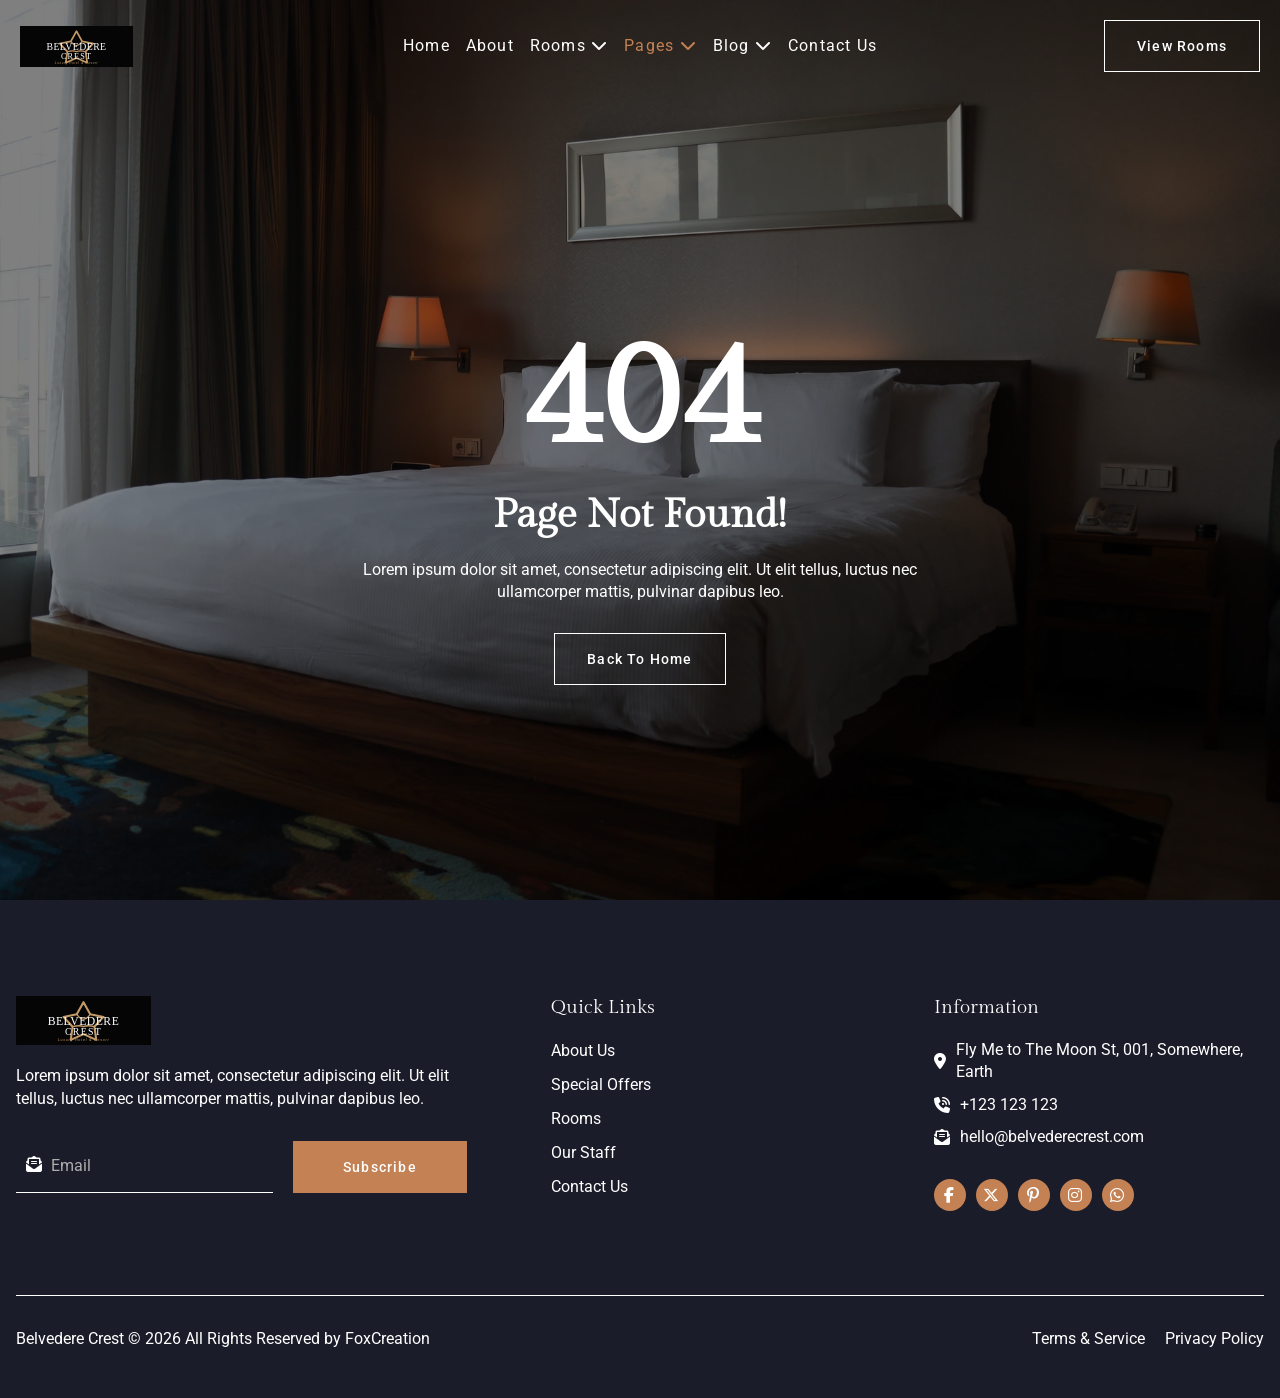
==== commit 32851250: "Rebrand website to Belvedere Crest" ====
--- a/404-page.html
+++ b/404-page.html
@@ -3,7 +3,7 @@
 <head>
     <meta charset="UTF-8">
     <meta name="viewport" content="width=device-width, initial-scale=1.0">
-    <title>404 Page - Aquila - Luxury Hotel & Resort</title>
+    <title>404 Page - Belvedere Crest - Luxury Hotel & Resort</title>
     <link rel="stylesheet" href="assets/css/main.css">
     <link rel="stylesheet" href="assets/css/responsive.css">
 </head>
@@ -18,7 +18,7 @@
                     <!-- Logo Container -->
                     <div class="logo-container">
                         <a class="navbar-brand fw-bold" href="index.html">
-                            <img src="assets/images/Logo.webp" alt="Logo" class="img-fluid">
+                            <img src="assets/images/belvedere-crest-logo.svg" alt="Belvedere Crest" class="img-fluid">
                         </a>
                     </div>
                 
@@ -168,7 +168,7 @@
                     <div class="footer-content-grid">
                         <div class="footer-title-container">
                             <div class="image-container footer-logo">
-                                <img src="assets/images/Logo.webp" alt="Logo">
+                                <img src="assets/images/belvedere-crest-logo.svg" alt="Belvedere Crest">
                             </div>
                             <p class="accent-primary">Lorem ipsum dolor sit amet, consectetur adipiscing elit. Ut elit tellus, luctus nec ullamcorper mattis, pulvinar dapibus leo.</p>
                             <div id="newsletter-success" class="alert success hidden">
@@ -180,7 +180,7 @@
                                 <span class="cross-icon"><i class="fa-solid fa-2xl fa-xmark"></i></span>
                                 <p class="text-center">Oops! Form submission failed. Please try again.</p>
                             </div>
-                            <form id="newsletter-form" action="https://aquila.foxcreation.net/assets/php/submit-newsletter.php" class="form" method="post">
+                            <form id="newsletter-form" action="https://belvederecrest.foxcreation.net/assets/php/submit-newsletter.php" class="form" method="post">
                                 <div class="input-wrapper">
                                     <i class="input-icon fa-solid fa-envelope-open-text"></i>
                                     <input type="email" id="newsletter" placeholder="Email">
@@ -218,7 +218,7 @@
                                 <li>
                                     <div class="footer-info-item">
                                         <i class="fa-solid fa-envelope-open-text footer-info-icon"></i>
-                                        <p class="footer-info-text">aquila@mail.com</p>
+                                        <p class="footer-info-text">hello@belvederecrest.com</p>
                                     </div>
                                 </li>
                             </ul>
@@ -243,7 +243,7 @@
                     </div>
                     <div class="footer-copyright-container">
                         <span class="copyright-text">
-                            Aquila © <span id="copyright-year"></span> All Rights Reserved by FoxCreation
+                            Belvedere Crest © <span id="copyright-year"></span> All Rights Reserved by FoxCreation
                         </span>
                         <div class="d-flex flex-row gspace-2 align-items-center justify-content-end">
                             <a href="contact.html" class="legalink-text">
--- a/assets/css/main.css
+++ b/assets/css/main.css
@@ -1,10 +1,10 @@
 /*==============================================================================
 [Master Stylesheet]
 
-Project:        Aquila - Luxury Hotel & Resort
+Project:        Belvedere Crest - Luxury Hotel & Resort
 Version:        1.0
 Primary use:    Main Website Stylesheet
-Description:    Aquila is a modern and elegant HTML5 Bootstrap template specially designed for luxury hotels, resorts, and hospitality businesses.
+Description:    Belvedere Crest is a modern and elegant HTML5 Bootstrap template specially designed for luxury hotels, resorts, and hospitality businesses.
                 It is perfectly suitable for hotels, beachfront resorts, villas, boutique hotels, holiday accommodations, spa & wellness resorts, travel lodges, and premium hospitality services.
 ==============================================================================*/
 
@@ -1536,14 +1536,14 @@
     margin: 0px;
 }
 
-.aquila-breadcrumb{
+.belvedere-breadcrumb{
     display: flex;
     flex-direction: row;
     align-items: center;
     gap: 20px 20px;
 }
 
-.aquila-breadcrumb .breadcrumb-item{
+.belvedere-breadcrumb .breadcrumb-item{
     font-family: var(--font-family-2);
     font-size: 1rem;
     font-weight: 400;
@@ -1553,11 +1553,11 @@
     transition: all 0.3s ease;
 }
 
-.aquila-breadcrumb .breadcrumb-item:hover{
+.belvedere-breadcrumb .breadcrumb-item:hover{
     color: var(--accent-color);
 }
 
-.aquila-breadcrumb .breadcrumb-separator{
+.belvedere-breadcrumb .breadcrumb-separator{
     color: var(--primary);
 }
 
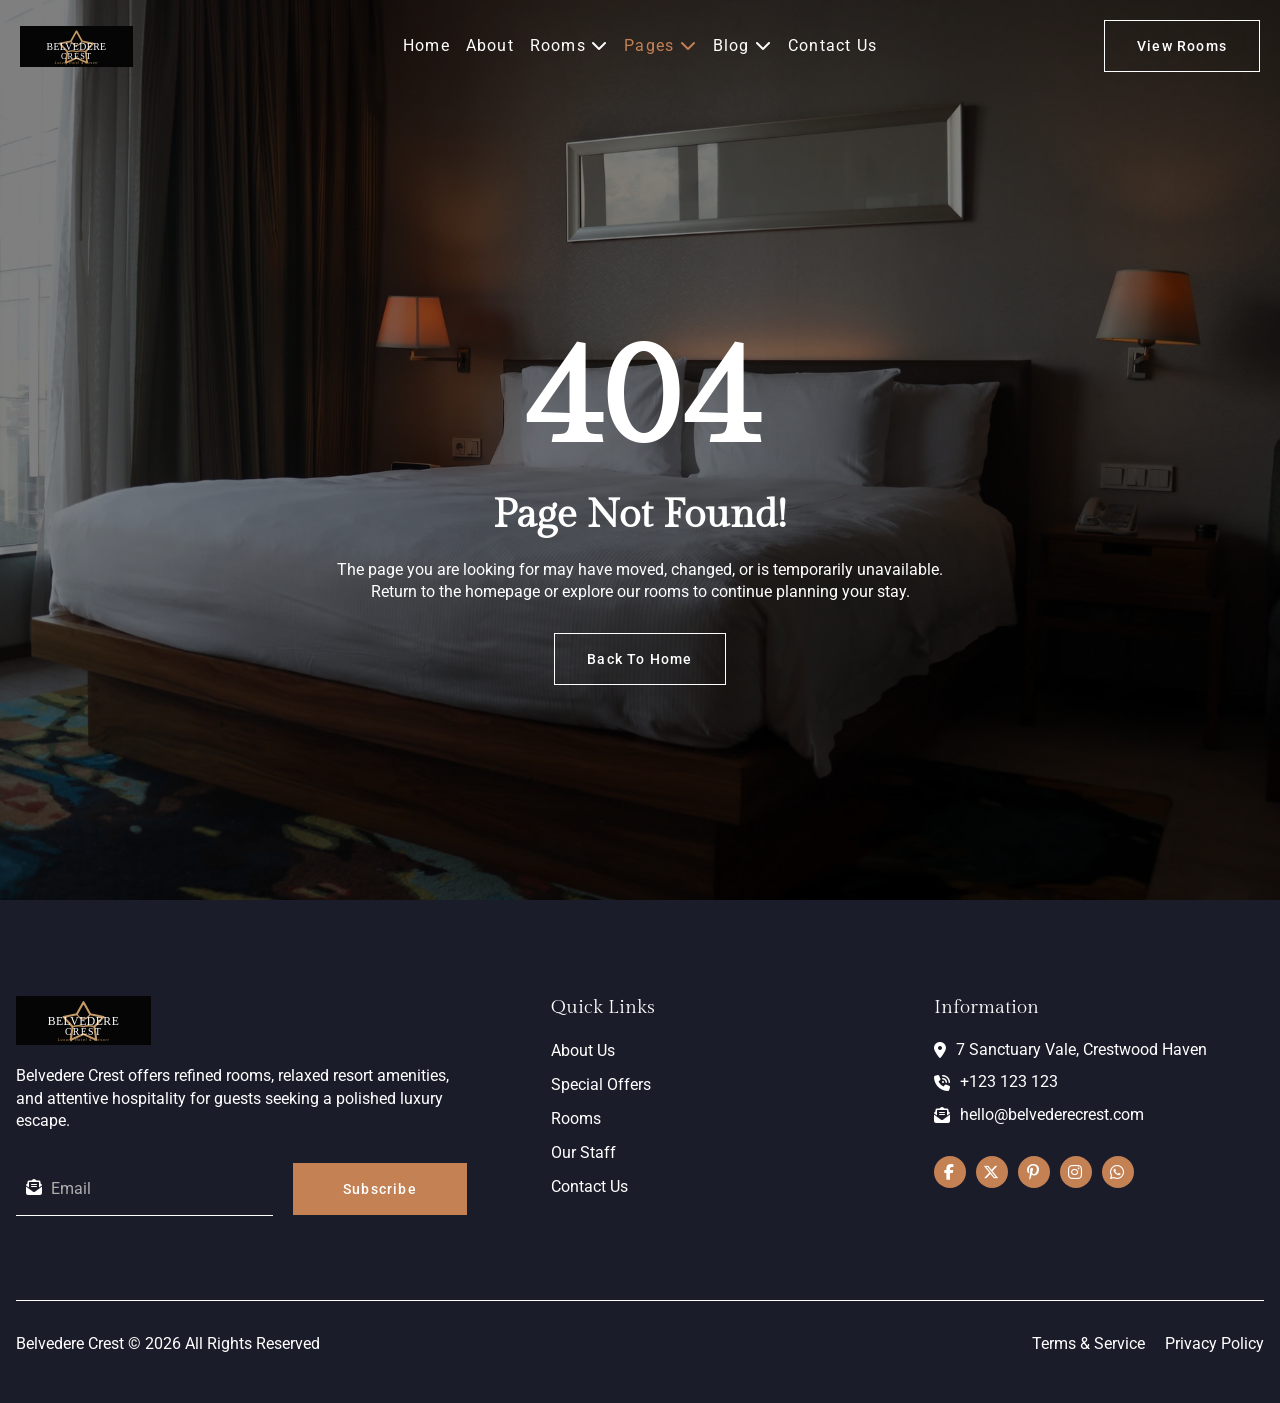
==== commit 4dae88b4: "Replace placeholder site content" ====
--- a/404-page.html
+++ b/404-page.html
@@ -148,7 +148,7 @@
                     </span>
                     <h2>Page Not Found!</h2>
                     <p class="notfound-content-description">
-                        Lorem ipsum dolor sit amet, consectetur adipiscing elit. Ut elit tellus, luctus nec ullamcorper mattis, pulvinar dapibus leo.
+                        The page you are looking for may have moved, changed, or is temporarily unavailable. Return to the homepage or explore our rooms to continue planning your stay.
                     </p>
                     <div>
                         <a href="index.html" class="btn btn-outline-primary">
@@ -170,7 +170,7 @@
                             <div class="image-container footer-logo">
                                 <img src="assets/images/belvedere-crest-logo.svg" alt="Belvedere Crest">
                             </div>
-                            <p class="accent-primary">Lorem ipsum dolor sit amet, consectetur adipiscing elit. Ut elit tellus, luctus nec ullamcorper mattis, pulvinar dapibus leo.</p>
+                            <p class="accent-primary">Belvedere Crest offers refined rooms, relaxed resort amenities, and attentive hospitality for guests seeking a polished luxury escape.</p>
                             <div id="newsletter-success" class="alert success hidden">
                                 <span class="check-icon"><i class="fa-solid fa-2xl fa-check"></i></span>
                                 <p class="text-center">Thank you! Form submitted successfully.</p>
@@ -206,7 +206,7 @@
                                 <li>
                                     <div class="footer-info-item">
                                         <i class="fa-solid fa-location-dot footer-info-icon"></i>
-                                        <p class="footer-info-text">Fly Me to The Moon St, 001, Somewhere, Earth</p>
+                                        <p class="footer-info-text">7 Sanctuary Vale, Crestwood Haven</p>
                                     </div>
                                 </li>
                                 <li>
@@ -243,7 +243,7 @@
                     </div>
                     <div class="footer-copyright-container">
                         <span class="copyright-text">
-                            Belvedere Crest © <span id="copyright-year"></span> All Rights Reserved by FoxCreation
+                            Belvedere Crest © <span id="copyright-year"></span> All Rights Reserved
                         </span>
                         <div class="d-flex flex-row gspace-2 align-items-center justify-content-end">
                             <a href="contact.html" class="legalink-text">
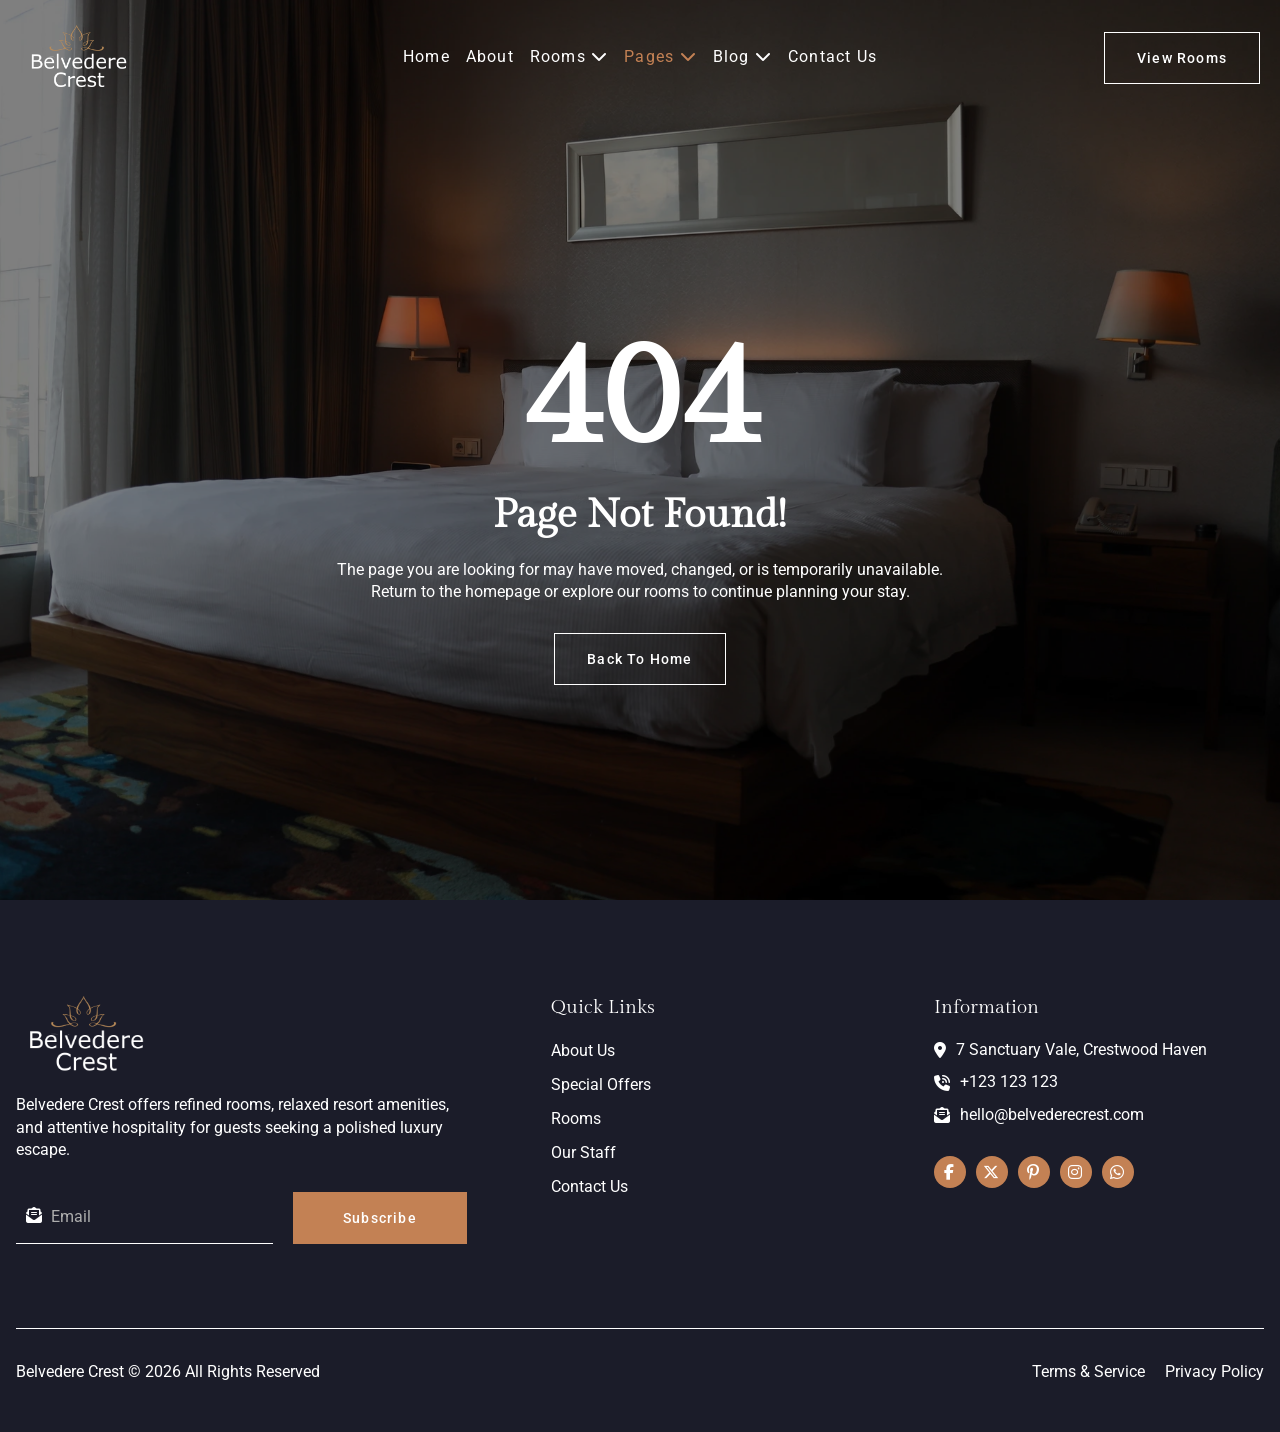
==== commit be5bab44: "Update demo page links and logo references" ====
--- a/404-page.html
+++ b/404-page.html
@@ -18,7 +18,7 @@
                     <!-- Logo Container -->
                     <div class="logo-container">
                         <a class="navbar-brand fw-bold" href="index.html">
-                            <img src="assets/images/belvedere-crest-logo.svg" alt="Belvedere Crest" class="img-fluid">
+                            <img src="assets/images/Logo.png" alt="Belvedere Crest" class="img-fluid">
                         </a>
                     </div>
                 
@@ -168,7 +168,7 @@
                     <div class="footer-content-grid">
                         <div class="footer-title-container">
                             <div class="image-container footer-logo">
-                                <img src="assets/images/belvedere-crest-logo.svg" alt="Belvedere Crest">
+                                <img src="assets/images/Logo.png" alt="Belvedere Crest">
                             </div>
                             <p class="accent-primary">Belvedere Crest offers refined rooms, relaxed resort amenities, and attentive hospitality for guests seeking a polished luxury escape.</p>
                             <div id="newsletter-success" class="alert success hidden">
@@ -180,7 +180,7 @@
                                 <span class="cross-icon"><i class="fa-solid fa-2xl fa-xmark"></i></span>
                                 <p class="text-center">Oops! Form submission failed. Please try again.</p>
                             </div>
-                            <form id="newsletter-form" action="https://belvederecrest.foxcreation.net/assets/php/submit-newsletter.php" class="form" method="post">
+                            <form id="newsletter-form" action="#" class="form" method="post">
                                 <div class="input-wrapper">
                                     <i class="input-icon fa-solid fa-envelope-open-text"></i>
                                     <input type="email" id="newsletter" placeholder="Email">
@@ -223,19 +223,19 @@
                                 </li>
                             </ul>
                             <div class="d-flex flex-row align-items-center gspace-1">
-                                <a href="https://www.facebook.com" class="footer-icon">
+                                <a href="#" class="footer-icon">
                                     <i class="fa-brands fa-facebook-f"></i>
                                 </a>
-                                <a href="https://x.com" class="footer-icon">
+                                <a href="#" class="footer-icon">
                                     <i class="fa-brands fa-x-twitter"></i>
                                 </a>
-                                <a href="https://www.pinterest.com" class="footer-icon">
+                                <a href="#" class="footer-icon">
                                     <i class="fa-brands fa-pinterest-p"></i>
                                 </a>
-                                <a href="https://www.instagram.com" class="footer-icon">
+                                <a href="#" class="footer-icon">
                                     <i class="fa-brands fa-instagram"></i>
                                 </a>
-                                <a href="https://www.whatsapp.com" class="footer-icon">
+                                <a href="#" class="footer-icon">
                                     <i class="fa-brands fa-whatsapp"></i>
                                 </a>
                             </div>
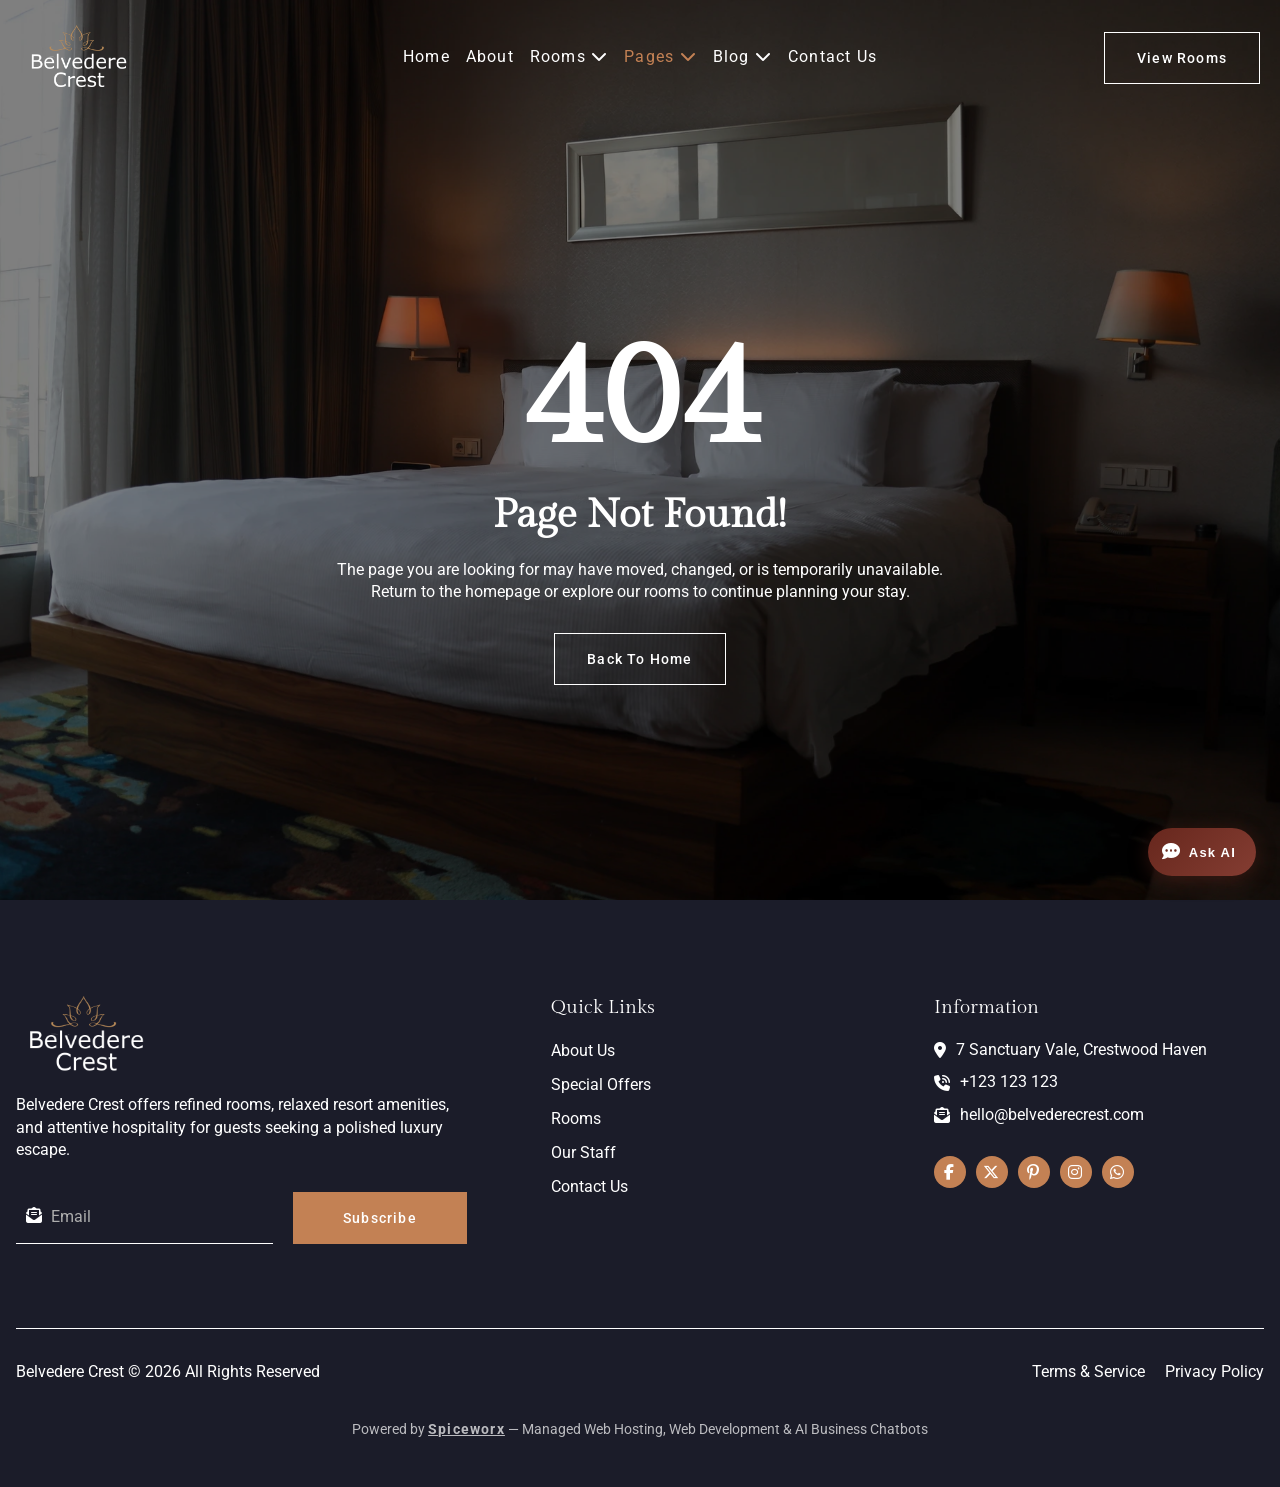
==== commit 5d39cc92: "Fix content bugs, add per-page metadata, and promote Spiceworx - Fix FAQ answers misaligned with the" ====
--- a/404-page.html
+++ b/404-page.html
@@ -4,6 +4,12 @@
     <meta charset="UTF-8">
     <meta name="viewport" content="width=device-width, initial-scale=1.0">
     <title>404 Page - Belvedere Crest - Luxury Hotel & Resort</title>
+    <meta name="description" content="The page you're looking for isn't available. Return to Belvedere Crest's homepage or browse our luxury rooms and special offers.">
+    <meta name="robots" content="noindex, follow">
+    <meta property="og:type" content="website">
+    <meta property="og:title" content="Page Not Found - Belvedere Crest">
+    <meta property="og:description" content="The page you're looking for may have moved. Return to Belvedere Crest's homepage to continue planning your stay.">
+    <meta property="og:image" content="assets/images/Logo.png">
     <link rel="stylesheet" href="assets/css/main.css">
     <link rel="stylesheet" href="assets/css/responsive.css">
 </head>
@@ -254,10 +260,38 @@
                             </a>
                         </div>
                     </div>
+                    <div class="powered-by-container">
+                        <p class="powered-by-text">Powered by <a href="https://spiceworx.com" target="_blank" rel="noopener noreferrer" class="powered-by-link">Spiceworx</a> — Managed Web Hosting, Web Development &amp; AI Business Chatbots</p>
+                    </div>
                 </div>
             </div>
         </section>
     </footer>
+
+
+    <!-- Chat Widget -->
+    <button id="floatingChatBtn" aria-label="Open AI Assistant">
+        <span class="fcb_icon" aria-hidden="true"><i class="fa-solid fa-comment-dots"></i></span>
+        <span id="floatingChatLabel">Ask AI</span>
+    </button>
+    <div id="chatOverlay">
+        <div id="chatPanel">
+            <div id="chatPanelHeader">
+                <div id="chatAvatarWrap">
+                    <div id="chatAvatar"><img src="/assets/images/chat-image.png" alt="Belvedere Crest"></div>
+                    <div id="chatOnlineDot"></div>
+                </div>
+                <div id="chatHeaderText">
+                    <span id="chatPanelTitle">Belvedere Crest AI Assistant</span>
+                    <span id="chatHeaderSub">Ask about rooms, offers, and guest services</span>
+                </div>
+                <button id="closeChatBtn" aria-label="Close">&#10005;</button>
+            </div>
+            <iframe id="chatFrame" src="" title="AI Assistant" frameborder="0" allowtransparency="true"></iframe>
+        </div>
+    </div>
+    <link rel="stylesheet" href="/assets/css/chat-widget.css">
+    <script src="/assets/js/chat-widget.js"></script>
 
     <!-- Script -->
     <script src="assets/js/vendor/jquery.min.js"></script>
--- a/assets/css/main.css
+++ b/assets/css/main.css
@@ -1089,6 +1089,28 @@
     letter-spacing: normal;
 }
 
+.powered-by-container{
+    display: flex;
+    justify-content: center;
+    padding: 1em 0em 0em 0em;
+}
+
+.powered-by-text{
+    font-size: 0.85rem;
+    font-weight: 400;
+    line-height: 1.4em;
+    color: var(--primary);
+    opacity: 0.7;
+    margin: 0;
+    text-align: center;
+}
+
+.powered-by-link{
+    color: var(--primary);
+    font-weight: 600;
+    text-decoration: underline;
+}
+
 /* === 14. Form Style === */
 
 .form{
@@ -1373,7 +1395,7 @@
     z-index: -1;
 }
 
-.banner-inner{
+.banner-inner{
     padding: 13em 1em 6em 1em;
     background-image: url('../images/tidy-and-cozy-bedroom-2023-11-27-04-52-13-utc_result.webp');
     background-position: center center;
@@ -2626,4 +2648,4 @@
 }
 .grid-spacer-y-5 {
     --bs-gutter-y: 50px;
-}
+}
--- a/assets/css/chat-widget.css
+++ b/assets/css/chat-widget.css
@@ -0,0 +1,81 @@
+/* ── Floating button ── */
+#floatingChatBtn {
+  position: fixed; bottom: 24px; right: 24px; z-index: 99998;
+  display: flex; align-items: center; gap: 8px;
+  height: 48px; padding: 0 20px 0 14px;
+  border-radius: 30px; border: none; cursor: pointer;
+  background: linear-gradient(135deg, #67271d, #843d32);
+  color: #fff; font-weight: 600; font-size: 13px;
+  font-family: 'Manrope', sans-serif;
+  white-space: nowrap;
+  box-shadow: 0 4px 20px rgba(103,39,29,0.45);
+  transition: opacity 0.3s ease, transform 0.3s ease, box-shadow 0.2s ease;
+  transform-origin: bottom right;
+}
+#floatingChatBtn:hover { transform: translateY(-2px); box-shadow: 0 8px 28px rgba(103,39,29,0.55); }
+#floatingChatBtn.chat-open { opacity: 0; pointer-events: none; transform: scale(0.5); }
+.fcb_icon { font-size: 18px; line-height: 1; }
+
+/* ── Overlay (no dark backdrop) ── */
+#chatOverlay {
+  display: none; position: fixed; inset: 0;
+  background: transparent; z-index: 999999;
+  pointer-events: none;
+  align-items: flex-end; justify-content: flex-end;
+  padding: 0 24px 24px 0;
+}
+#chatOverlay.active { display: flex; }
+
+/* ── Panel ── */
+#chatPanel {
+  pointer-events: all; background: #fff; border-radius: 20px;
+  width: 370px; height: calc(100vh - 110px);
+  display: flex; flex-direction: column; overflow: hidden;
+  box-shadow: 0 16px 56px rgba(0,0,0,0.22);
+  transform-origin: bottom right;
+  animation: sw-expand 0.38s cubic-bezier(0.22, 1, 0.36, 1) forwards;
+}
+@keyframes sw-expand {
+  0%   { opacity: 0.6; transform: scale(0.09); border-radius: 30px; }
+  60%  { opacity: 1; }
+  100% { opacity: 1; transform: scale(1); border-radius: 20px; }
+}
+
+/* ── Panel header ── */
+#chatPanelHeader {
+  background: linear-gradient(130deg, #67271d 0%, #843d32 55%, #67271d 100%);
+  padding: 16px 18px; display: flex; align-items: center; gap: 12px;
+  border-radius: 20px 20px 0 0; min-height: 68px; flex-shrink: 0;
+}
+#chatAvatarWrap { position: relative; flex-shrink: 0; }
+#chatAvatar {
+  width: 46px; height: 46px; border-radius: 50%;
+  background: #fff; border: 2px solid rgba(255,255,255,0.4);
+  display: flex; align-items: center; justify-content: center;
+  overflow: hidden; padding: 6px;
+}
+#chatAvatar img { width: 100%; height: 100%; object-fit: contain; }
+#chatOnlineDot {
+  position: absolute; bottom: 1px; right: 1px;
+  width: 11px; height: 11px; background: #4ade80;
+  border-radius: 50%; border: 2px solid #fff;
+}
+#chatHeaderText { flex: 1; min-width: 0; display: flex; flex-direction: column; gap: 2px; }
+#chatPanelTitle { color: #fff; font-size: 16px; font-weight: 700; white-space: nowrap; overflow: hidden; text-overflow: ellipsis; display: block; }
+#chatHeaderSub  { color: rgba(255,255,255,0.72); font-size: 12px; white-space: nowrap; overflow: hidden; text-overflow: ellipsis; display: block; }
+#closeChatBtn {
+  width: 28px; height: 28px; border-radius: 50%;
+  background: rgba(255,255,255,0.15); border: 1px solid rgba(255,255,255,0.3);
+  color: #fff; font-size: 13px; cursor: pointer;
+  display: flex; align-items: center; justify-content: center;
+  flex-shrink: 0; transition: background 0.18s; line-height: 1;
+}
+#closeChatBtn:hover { background: rgba(103,39,29,0.6); }
+#chatFrame { flex: 1; width: 100%; border: none; min-height: 0; }
+
+/* ── Mobile ── */
+@media (max-width: 600px) {
+  #floatingChatBtn { bottom: 16px; right: 16px; }
+  #chatOverlay { padding: 0 0 16px 0; align-items: flex-end; justify-content: center; }
+  #chatPanel { width: 100%; max-width: 100%; border-radius: 20px 20px 0 0; height: calc(100vh - 90px); transform-origin: bottom center; }
+}
